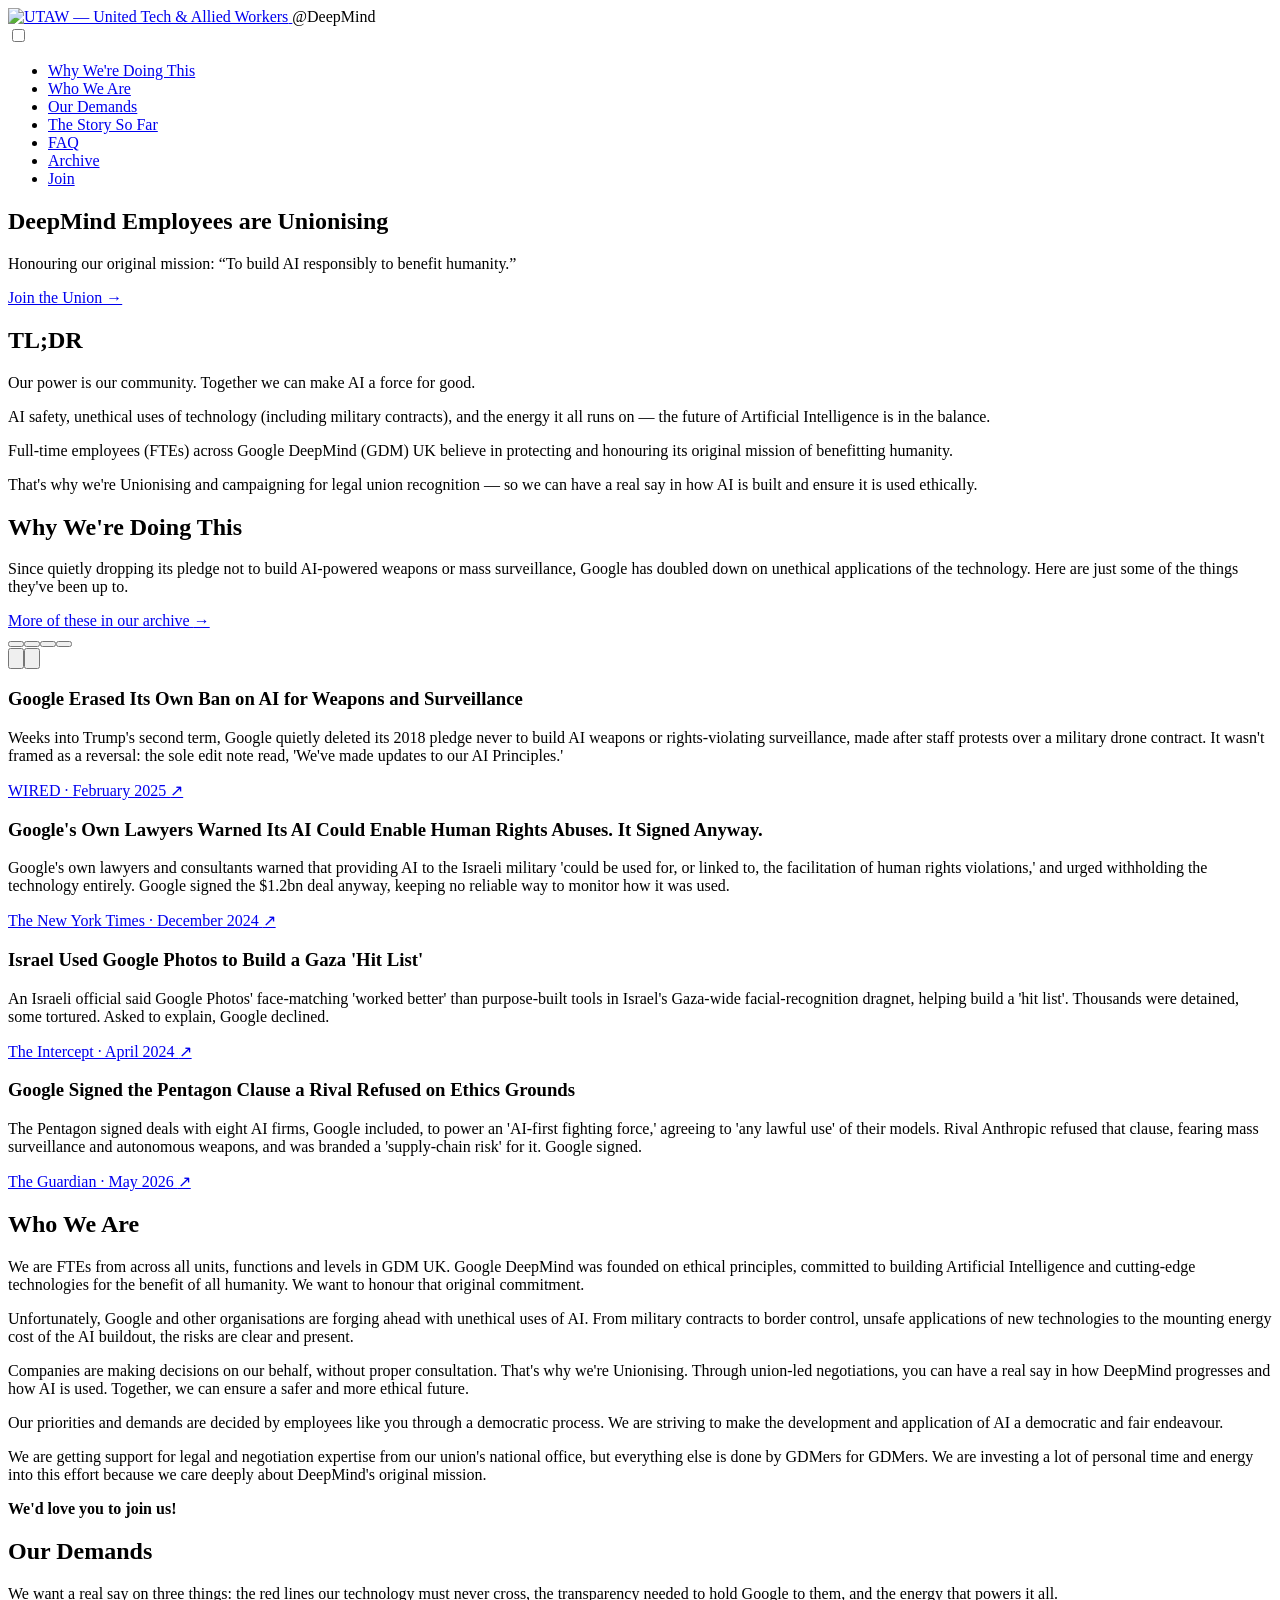
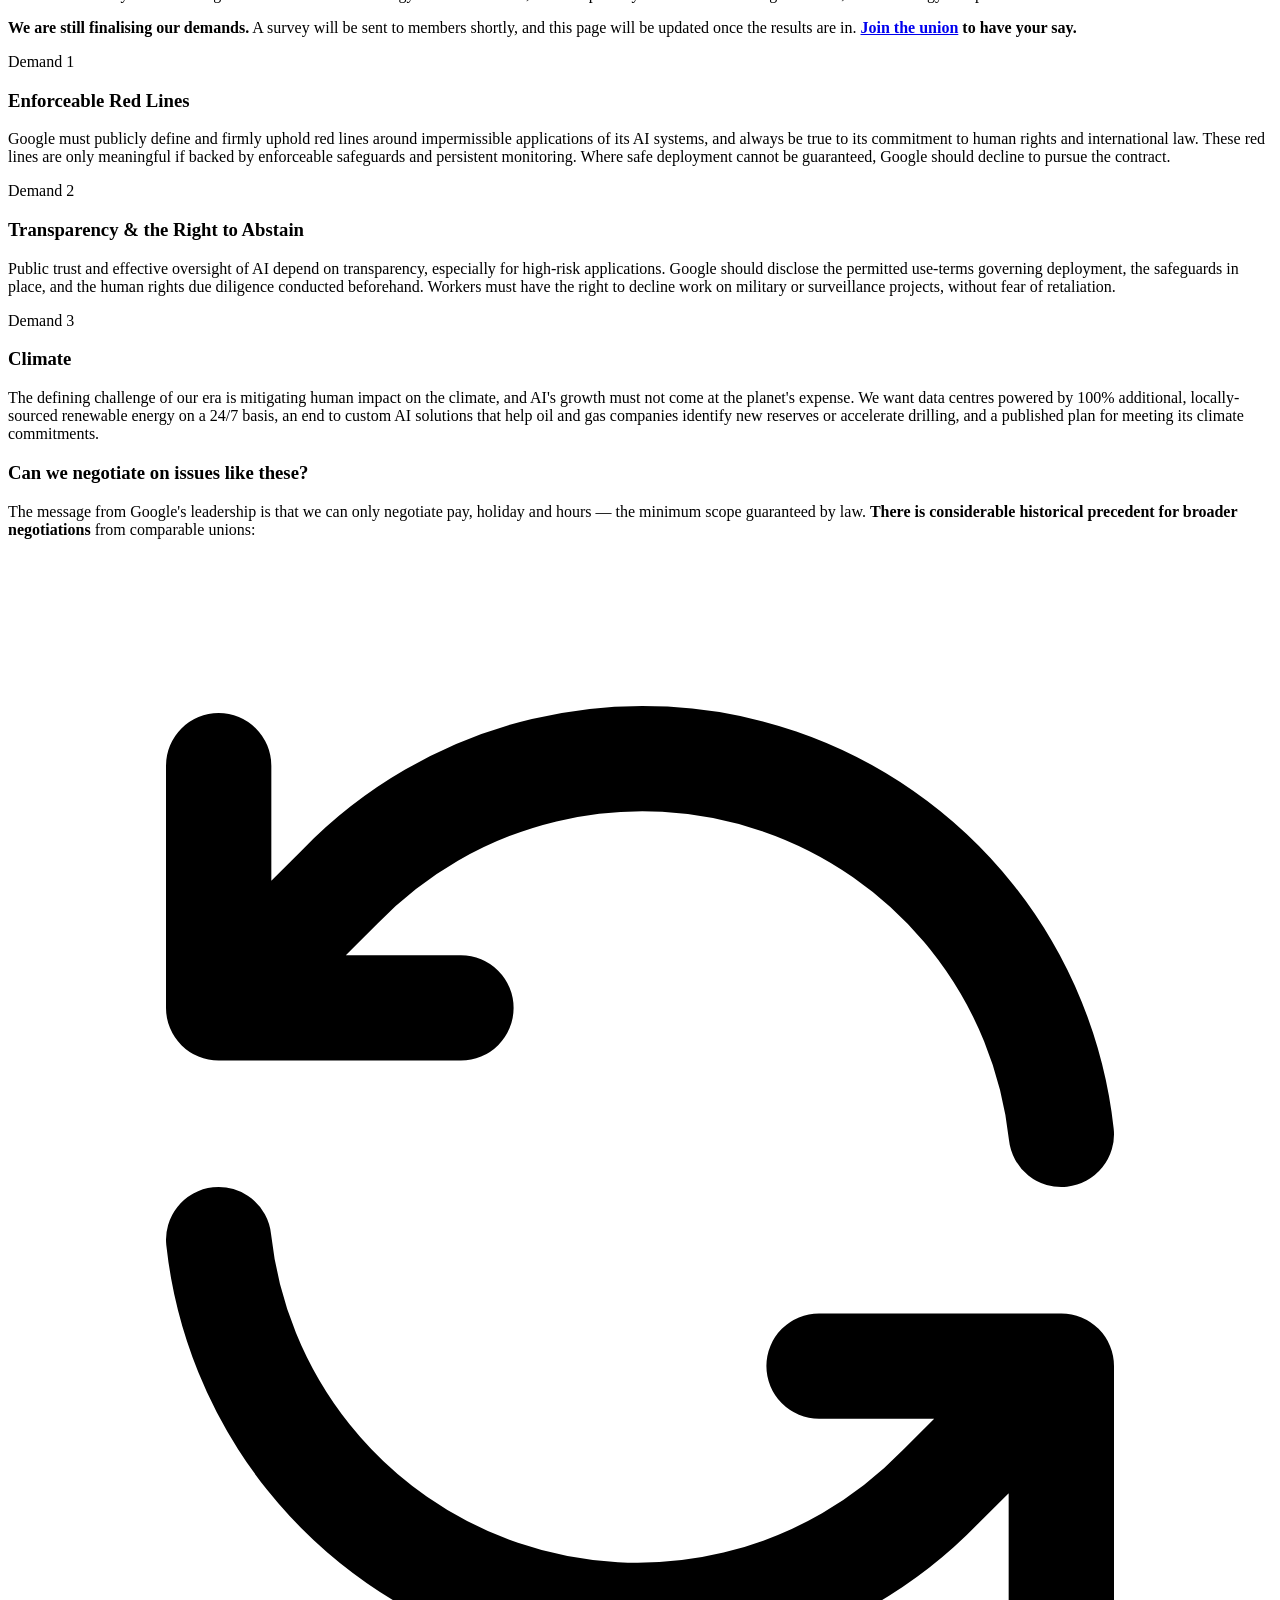
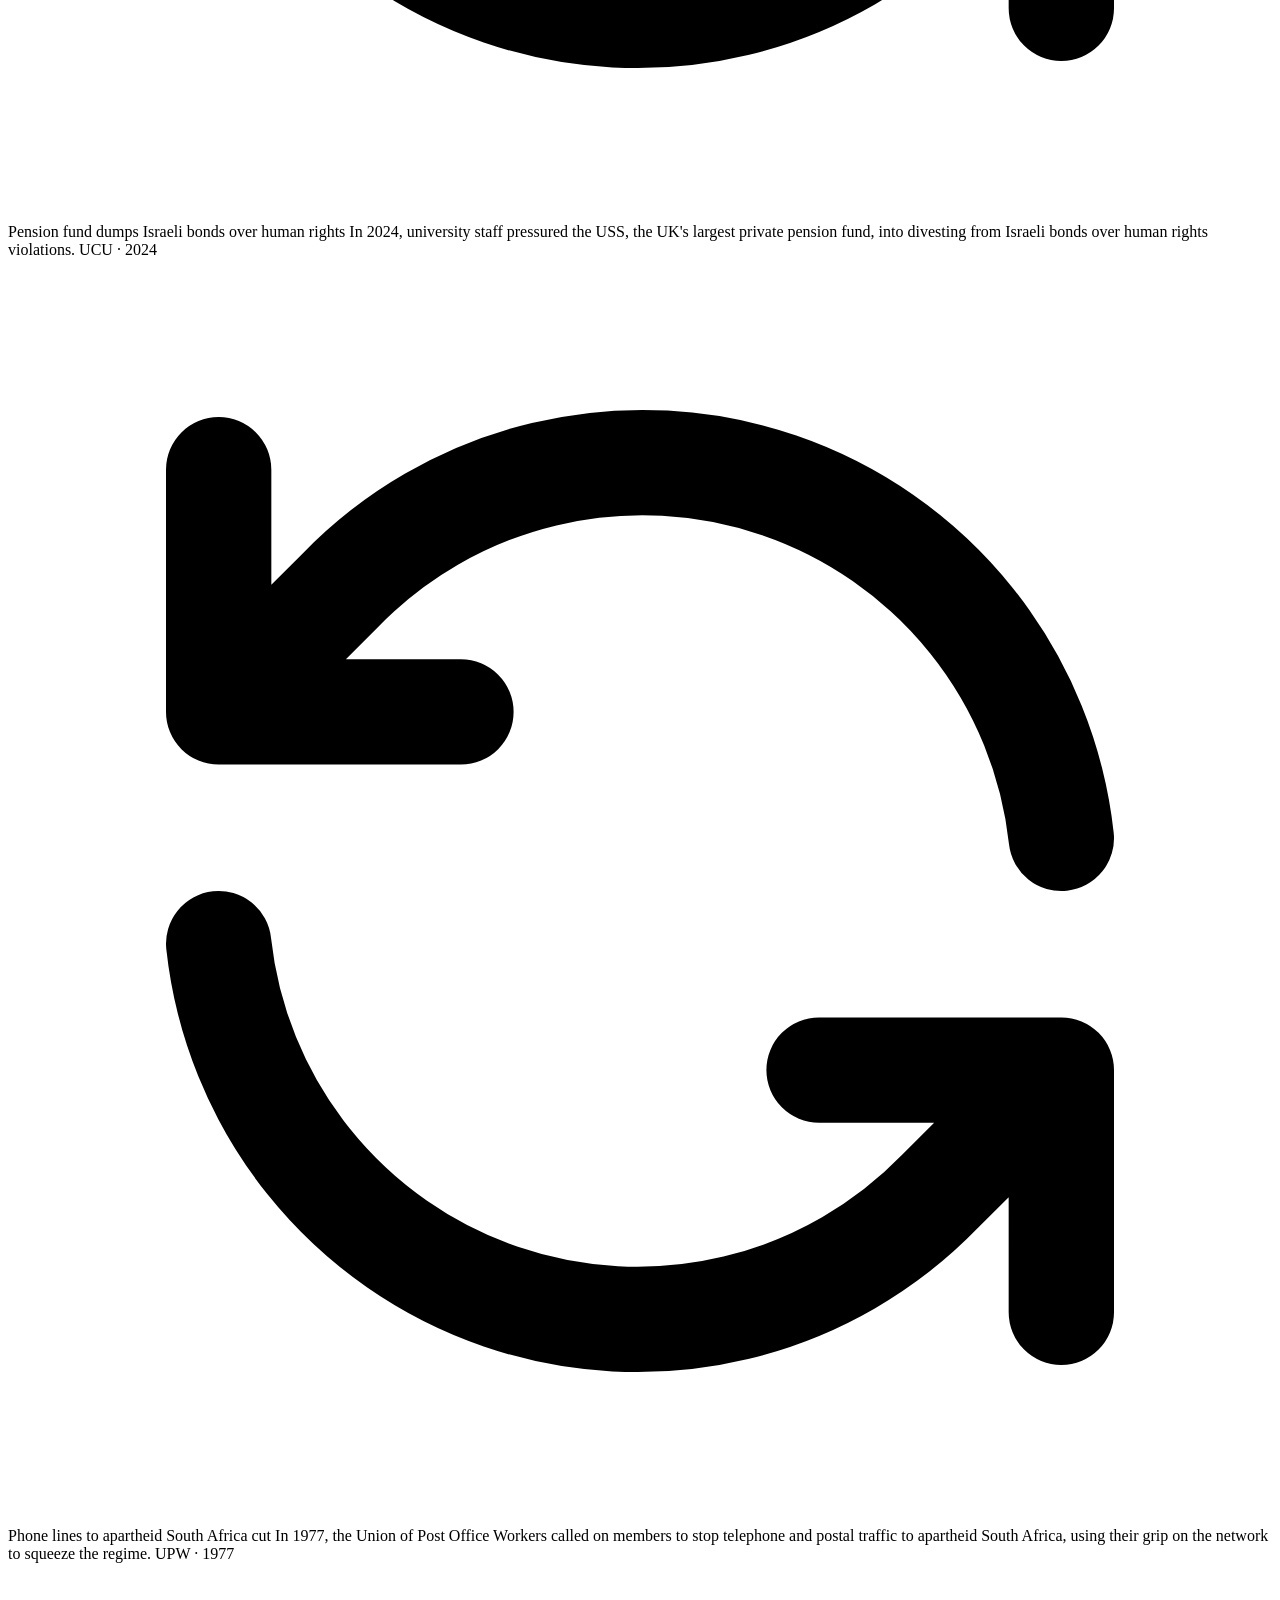
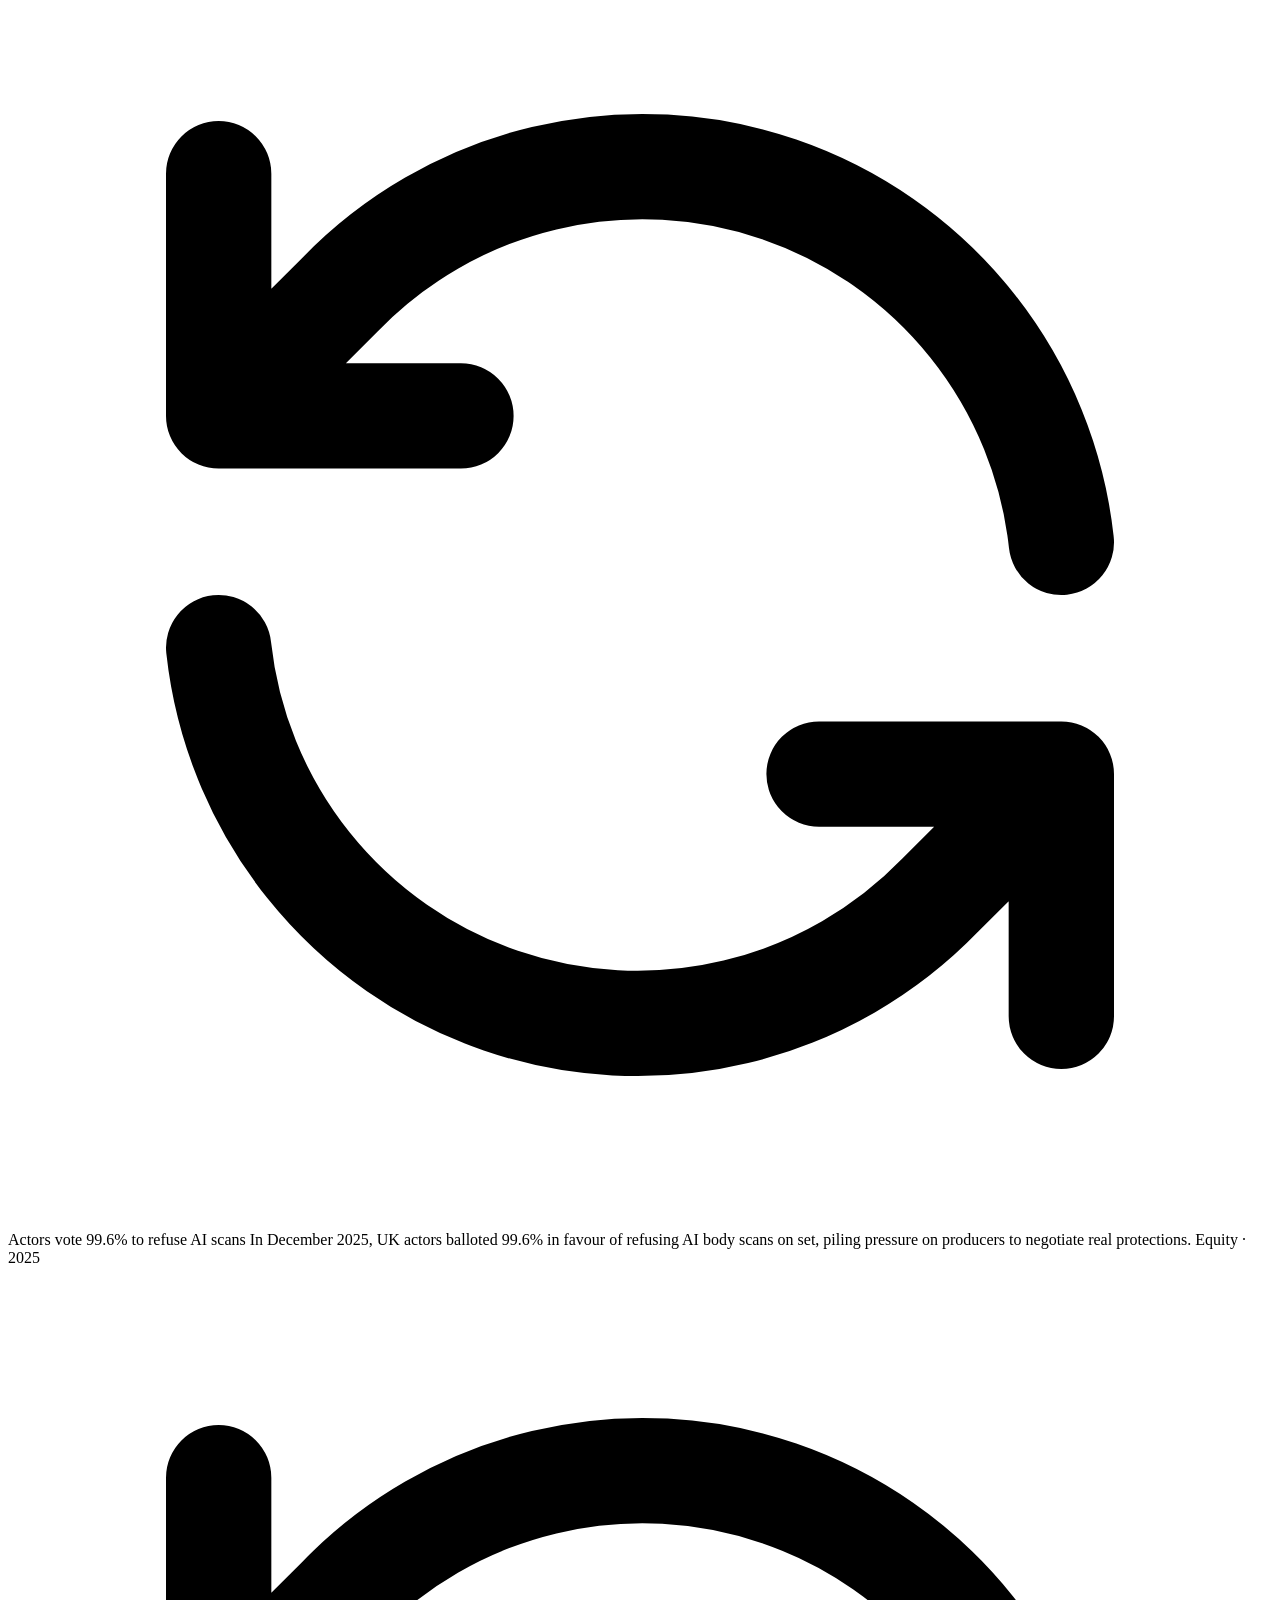
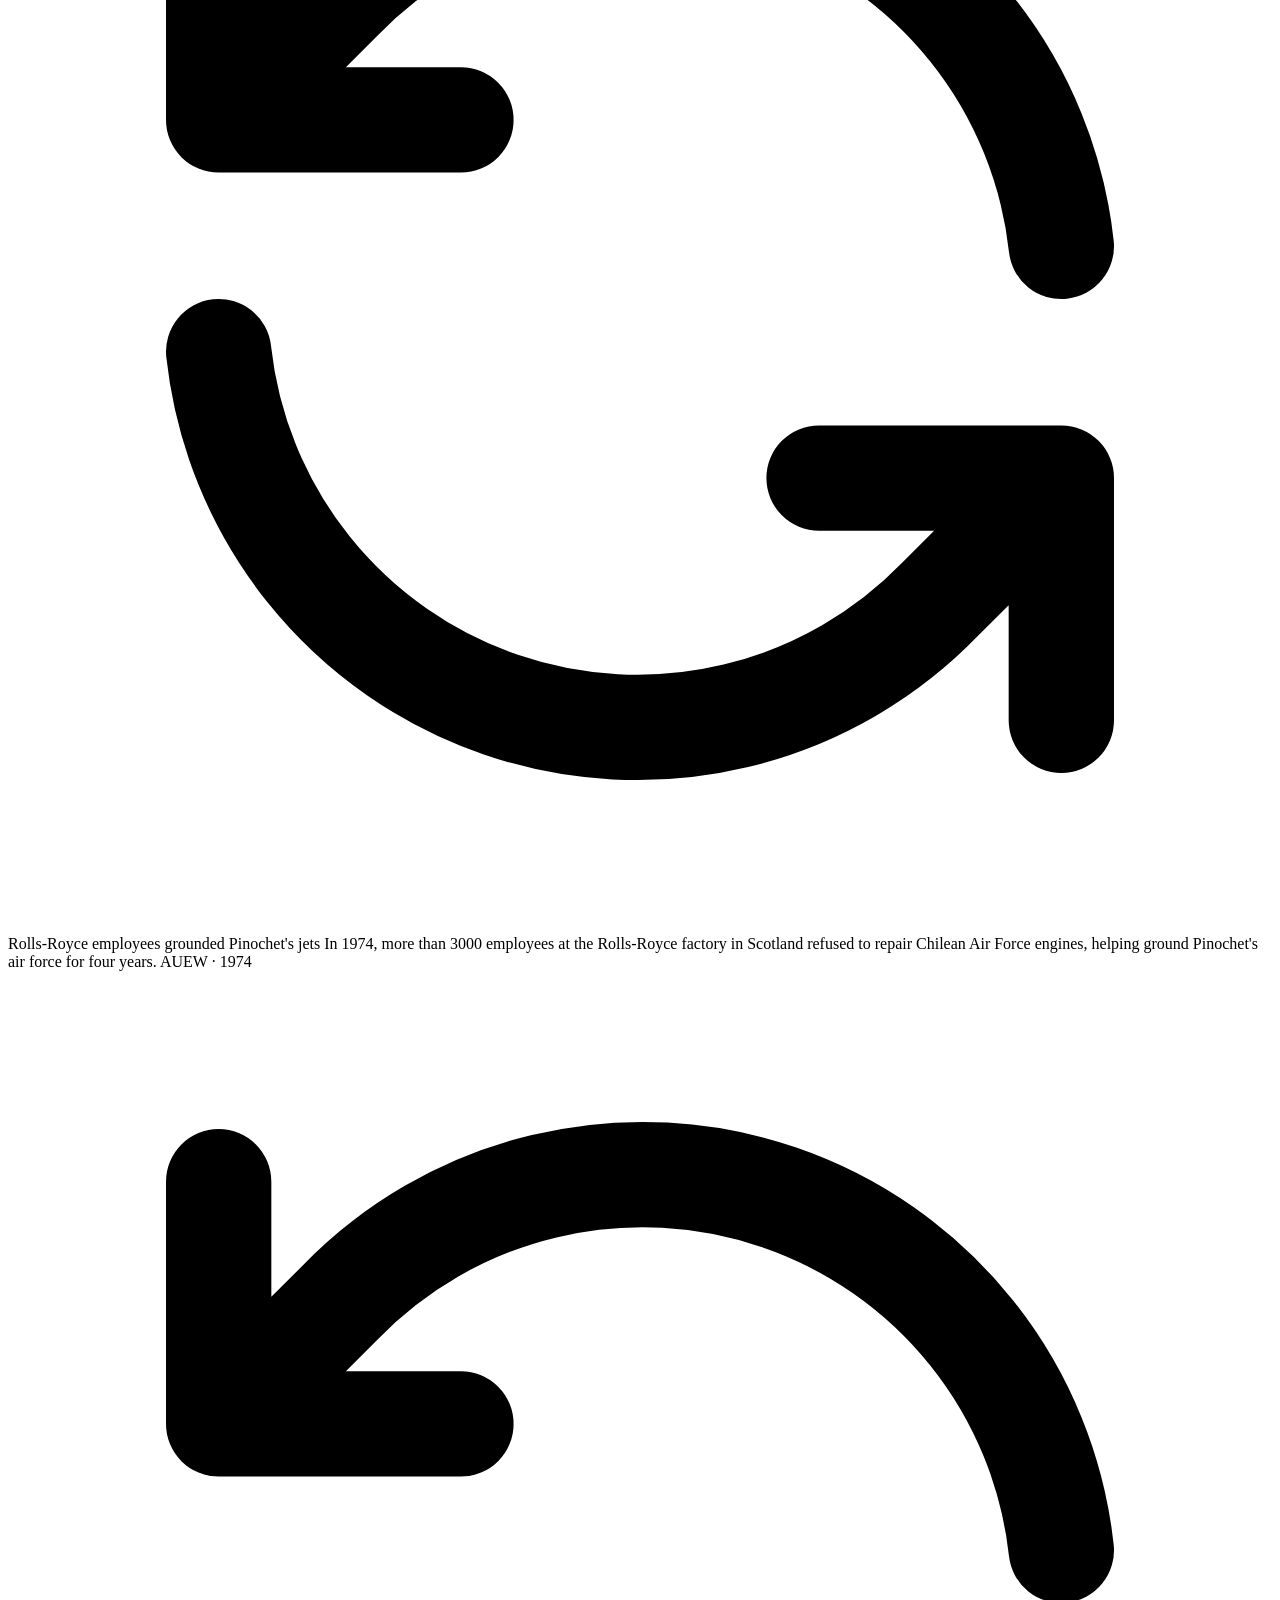
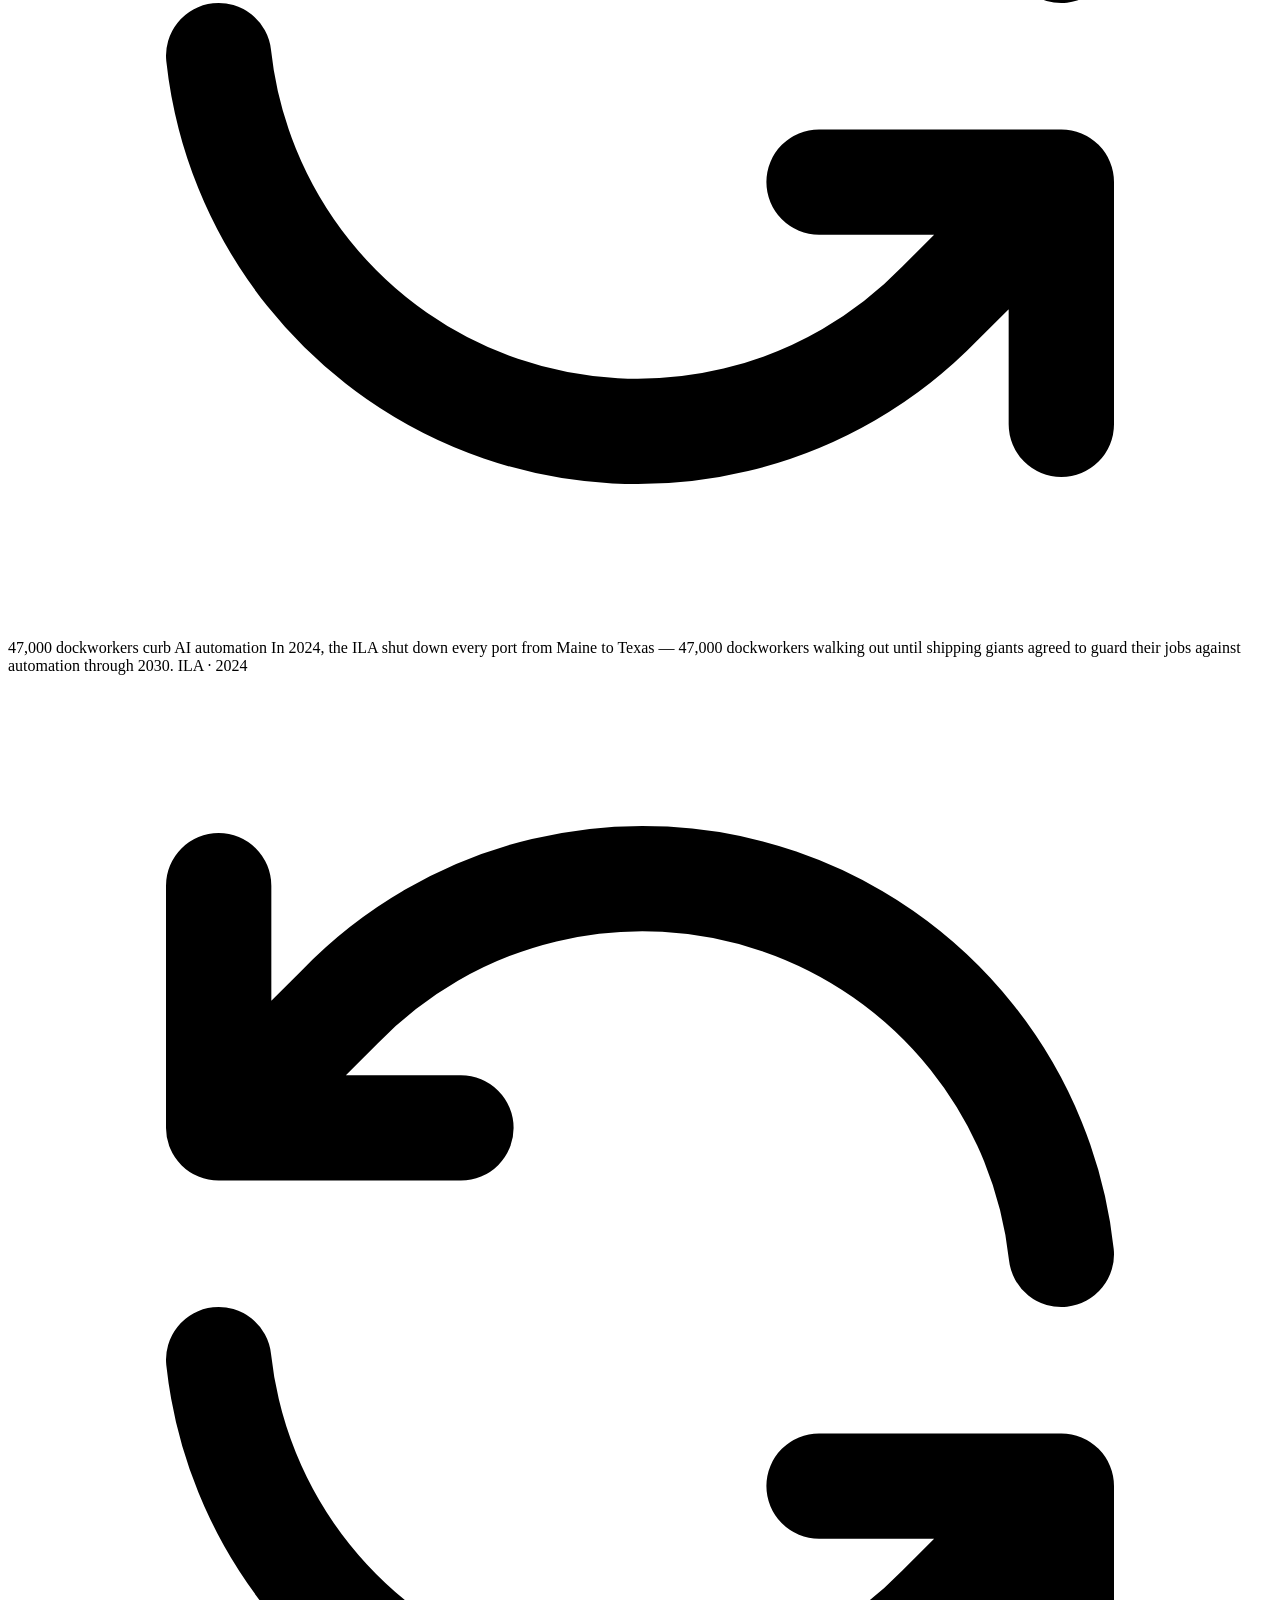
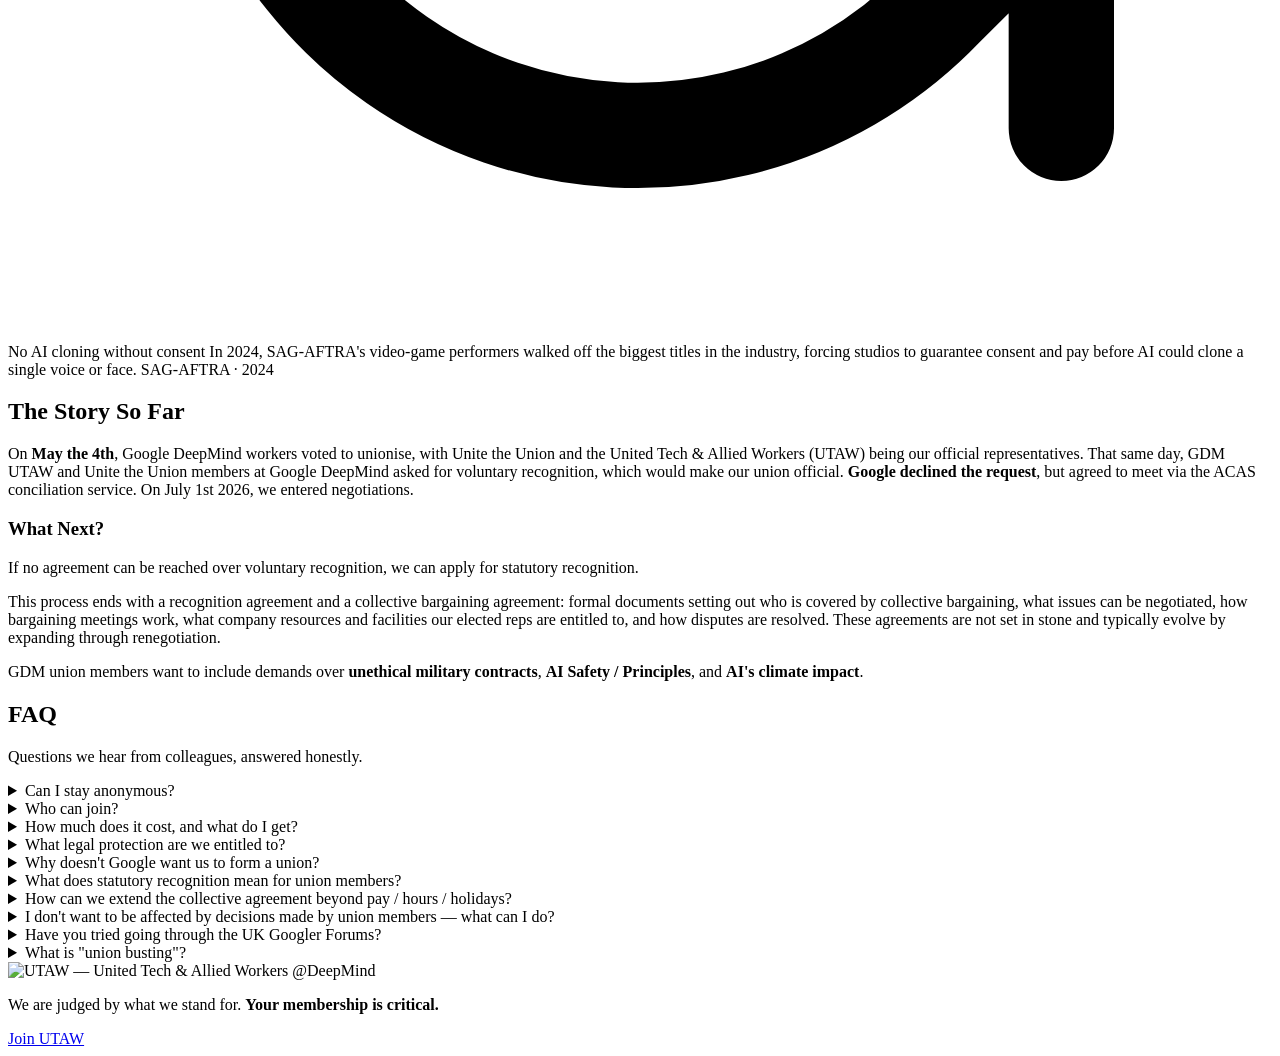
==== index.html @ 2cf77a86 "Deploy failwhales/pages-build to failwhales/pages-build:gh-pages" ====
<!doctype html><html lang=en><head><meta charset=UTF-8><meta content="width=device-width,initial-scale=1.0" name=viewport><title>UTAW at DeepMind — DeepMind Employees are Unionising</title><meta content="FTEs across Google DeepMind UK are unionising for a real say over AI safety, unethical military contracts, and AI's climate impact. Join us." name=description><meta content="noindex, nofollow" name=robots><meta content="noai, noimageai" name=robots><meta content="UTAW at DeepMind" property=og:site_name><meta content=website property=og:type><meta content=https://www.gdmunion.co.uk property=og:url><meta content=en_GB property=og:locale><meta content="UTAW at DeepMind — DeepMind Employees are Unionising" property=og:title><meta content="FTEs across Google DeepMind UK are unionising for a real say over AI safety, unethical military contracts, and AI's climate impact. Join us." property=og:description><meta content=https://www.gdmunion.co.uk/og-image.png property=og:image><meta content=1200 property=og:image:width><meta content=630 property=og:image:height><meta content="UTAW at DeepMind — DeepMind Employees are Unionising to honour their original mission to build AI responsibly to benefit humanity" property=og:image:alt><meta content=summary_large_image name=twitter:card><meta content="UTAW at DeepMind — DeepMind Employees are Unionising" name=twitter:title><meta content="FTEs across Google DeepMind UK are unionising for a real say over AI safety, unethical military contracts, and AI's climate impact. Join us." name=twitter:description><meta content=https://www.gdmunion.co.uk/og-image.png name=twitter:image><link href=https://www.gdmunion.co.uk/favicon.ico rel=icon sizes=any><link href=https://www.gdmunion.co.uk/favicon-32.png rel=icon sizes=32x32 type=image/png><link href=https://fonts.googleapis.com rel=preconnect><link crossorigin href=https://fonts.gstatic.com rel=preconnect><link href="https://fonts.googleapis.com/css2?family=Barlow:wght@400;600;700;800&display=swap" rel=stylesheet><link href="https://www.gdmunion.co.uk/style.css?v=8PFvQAhyGCnu" rel=stylesheet><body><header class=site-header><nav aria-label="Main navigation" class=nav><div class=brand-lockup><a aria-label="UTAW at DeepMind — home" class=nav-logo-link href=https://www.gdmunion.co.uk/> <img alt="UTAW — United Tech & Allied Workers" class=nav-logo src=https://www.gdmunion.co.uk/utaw-logo-white.png> </a><span aria-label="at DeepMind" class=brand-affiliation> <span aria-hidden=true class=at>@</span><span class=name>DeepMind</span> </span></div><input aria-hidden=true class=nav-toggle-check id=nav-toggle type=checkbox><label aria-label="Toggle navigation" class=nav-toggle-label for=nav-toggle><span></span> <span></span> <span></span></label><ul class=nav-links role=list><li><a href=https://www.gdmunion.co.uk/#why>Why We're Doing This</a><li><a href=https://www.gdmunion.co.uk/#who-we-are>Who We Are</a><li><a href=https://www.gdmunion.co.uk/#demands>Our Demands</a><li><a href=https://www.gdmunion.co.uk/#story-so-far>The Story So Far</a><li><a href=https://www.gdmunion.co.uk/#faq>FAQ</a><li><a href=https://www.gdmunion.co.uk/archive/>Archive</a><li><a rel="noopener noreferrer" class=btn-join href=https://utaw.tech/join>Join</a></ul></nav></header><section class=hero><div class=container><h1>DeepMind Employees are Unionising</h1><p class=tagline>Honouring our original mission: <span class=hero-quote>“To build AI responsibly to benefit humanity.”</span><div class=hero-actions><a rel="noopener noreferrer" class=btn-hero href=https://utaw.tech/join>Join the Union →</a></div></div></section><section class="section section--tldr"><div class=container><h2 class=section-title>TL;DR</h2><div class=section-content><p class=tldr-lead>Our power is our community. Together we can make AI a force for good.<p>AI safety, unethical uses of technology (including military contracts), and the energy it all runs on — the future of Artificial Intelligence is in the balance.<p>Full-time employees (FTEs) across Google DeepMind (GDM) UK believe in protecting and honouring its original mission of benefitting humanity.<p>That's why we're Unionising and campaigning for legal union recognition — so we can have a real say in how AI is built and ensure it is used ethically.</div></div></section><section class=why id=why><div aria-label="Recent news about Google and AI" aria-roledescription=carousel class=why-stage data-carousel role=region><div aria-hidden=true class=why-track data-track><div class="why-slide is-active" style="background-image:url(https://www.gdmunion.co.uk/articles/google-hq.webp);background-position:60% 35%" data-slide></div><div style="background-position:50% 30%" class=why-slide data-bg=https://www.gdmunion.co.uk/articles/israel-military.webp data-slide></div><div style="background-position:50% 55%" class=why-slide data-bg=https://www.gdmunion.co.uk/articles/gaza-displaced.webp data-slide></div><div style="background-position:50% 60%" class=why-slide data-bg=https://www.gdmunion.co.uk/articles/pentagon.webp data-slide></div></div><div aria-hidden=true class=why-scrim></div><div aria-hidden=true class=why-progress data-progress><span></span></div><div class=why-static><span aria-hidden=true class=why-bar></span><h2 class=why-heading>Why We're Doing This</h2><p class=why-lead>Since quietly dropping its pledge not to build AI-powered weapons or mass surveillance, Google has doubled down on unethical applications of the technology. Here are just some of the things they've been up to.</p><a class=why-archive href=https://www.gdmunion.co.uk/archive/> More of these in our archive <span aria-hidden=true class=why-archive-arrow>→</span> </a></div><div class=why-controls><div aria-label="Choose a slide" class=why-dots role=tablist><button aria-label="Show slide 1 of 4" class="why-dot is-active" aria-selected=true data-dot data-index=0 role=tab type=button></button><button aria-label="Show slide 2 of 4" aria-selected=false class=why-dot data-dot data-index=1 role=tab type=button></button><button aria-label="Show slide 3 of 4" aria-selected=false class=why-dot data-dot data-index=2 role=tab type=button></button><button aria-label="Show slide 4 of 4" aria-selected=false class=why-dot data-dot data-index=3 role=tab type=button></button></div><div class=why-arrows><button aria-label="Previous slide" class=why-arrow data-prev type=button><svg viewbox="0 0 24 24" aria-hidden=true focusable=false><path d="M15 5l-7 7 7 7" fill=none stroke=currentColor stroke-linecap=round stroke-linejoin=round stroke-width=2.2 /></svg></button><button aria-label="Next slide" class=why-arrow data-next type=button><svg viewbox="0 0 24 24" aria-hidden=true focusable=false><path d="M9 5l7 7-7 7" fill=none stroke=currentColor stroke-linecap=round stroke-linejoin=round stroke-width=2.2 /></svg></button></div></div><div aria-hidden=true class=why-sep></div><div class=why-captions><article aria-label="1 of 4" class="why-caption is-active" aria-roledescription=slide data-caption role=group><h3 class=why-slide-title>Google Erased Its Own Ban on AI for Weapons and Surveillance</h3><p class=why-slide-text>Weeks into Trump's second term, Google quietly deleted its 2018 pledge never to build AI weapons or rights-violating surveillance, made after staff protests over a military drone contract. It wasn't framed as a reversal: the sole edit note read, 'We've made updates to our AI Principles.'</p><a rel="noopener noreferrer" class=why-slide-meta href=https://web.archive.org/web/20250205002852/https://www.wired.com/story/google-responsible-ai-principles/ target=_blank> WIRED · February 2025 <span aria-hidden=true class=why-slide-meta-arrow>↗</span> </a></article><article aria-label="2 of 4" aria-hidden=true aria-roledescription=slide class=why-caption data-caption role=group><h3 class=why-slide-title>Google's Own Lawyers Warned Its AI Could Enable Human Rights Abuses. It Signed Anyway.</h3><p class=why-slide-text>Google's own lawyers and consultants warned that providing AI to the Israeli military 'could be used for, or linked to, the facilitation of human rights violations,' and urged withholding the technology entirely. Google signed the $1.2bn deal anyway, keeping no reliable way to monitor how it was used.</p><a rel="noopener noreferrer" class=why-slide-meta href=https://web.archive.org/web/20251225203735/https://www.nytimes.com/2024/12/03/technology/google-israel-contract-project-nimbus.html target=_blank> The New York Times · December 2024 <span aria-hidden=true class=why-slide-meta-arrow>↗</span> </a></article><article aria-label="3 of 4" aria-hidden=true aria-roledescription=slide class=why-caption data-caption role=group><h3 class=why-slide-title>Israel Used Google Photos to Build a Gaza 'Hit List'</h3><p class=why-slide-text>An Israeli official said Google Photos' face-matching 'worked better' than purpose-built tools in Israel's Gaza-wide facial-recognition dragnet, helping build a 'hit list'. Thousands were detained, some tortured. Asked to explain, Google declined.</p><a rel="noopener noreferrer" class=why-slide-meta href=https://web.archive.org/web/20240406013247/https://theintercept.com/2024/04/05/google-photos-israel-gaza-facial-recognition/ target=_blank> The Intercept · April 2024 <span aria-hidden=true class=why-slide-meta-arrow>↗</span> </a></article><article aria-label="4 of 4" aria-hidden=true aria-roledescription=slide class=why-caption data-caption role=group><h3 class=why-slide-title>Google Signed the Pentagon Clause a Rival Refused on Ethics Grounds</h3><p class=why-slide-text>The Pentagon signed deals with eight AI firms, Google included, to power an 'AI-first fighting force,' agreeing to 'any lawful use' of their models. Rival Anthropic refused that clause, fearing mass surveillance and autonomous weapons, and was branded a 'supply-chain risk' for it. Google signed.</p><a rel="noopener noreferrer" class=why-slide-meta href=https://www.theguardian.com/us-news/2026/may/01/pentagon-us-military-pairs-with-spacex-google-openai target=_blank> The Guardian · May 2026 <span aria-hidden=true class=why-slide-meta-arrow>↗</span> </a></article></div></div></section><section class="section section--dark" id=who-we-are><div class=container><h2 class=section-title>Who We Are</h2><div class=section-content><p>We are FTEs from across all units, functions and levels in GDM UK. Google DeepMind was founded on ethical principles, committed to building Artificial Intelligence and cutting-edge technologies for the benefit of all humanity. We want to honour that original commitment.<p>Unfortunately, Google and other organisations are forging ahead with unethical uses of AI. From military contracts to border control, unsafe applications of new technologies to the mounting energy cost of the AI buildout, the risks are clear and present.<p>Companies are making decisions on our behalf, without proper consultation. That's why we're Unionising. Through union-led negotiations, you can have a real say in how DeepMind progresses and how AI is used. Together, we can ensure a safer and more ethical future.<p>Our priorities and demands are decided by employees like you through a democratic process. We are striving to make the development and application of AI a democratic and fair endeavour.<p>We are getting support for legal and negotiation expertise from our union's national office, but everything else is done by GDMers for GDMers. We are investing a lot of personal time and energy into this effort because we care deeply about DeepMind's original mission.<p><strong>We'd love you to join us!</strong></div></div></section><section class=section id=demands><div class=container><h2 class=section-title>Our Demands</h2><p class="section-intro section-intro--left">We want a real say on three things: the red lines our technology must never cross, the transparency needed to hold Google to them, and the energy that powers it all.<div class=demands-note><p><strong>We are still finalising our demands.</strong> A survey will be sent to members shortly, and this page will be updated once the results are in. <strong><a href=https://utaw.tech/join>Join the union</a> to have your say.</strong></div></div><div class=demands-grid><div class=demand-pillar><p class=demand-pillar-num>Demand 1<h3 class=demand-pillar-title>Enforceable Red Lines</h3><div class=demand-pillar-text><p>Google must publicly define and firmly uphold red lines around impermissible applications of its AI systems, and always be true to its commitment to human rights and international law. These red lines are only meaningful if backed by enforceable safeguards and persistent monitoring. Where safe deployment cannot be guaranteed, Google should decline to pursue the contract.</div></div><div class=demand-pillar><p class=demand-pillar-num>Demand 2<h3 class=demand-pillar-title>Transparency & the Right to Abstain</h3><div class=demand-pillar-text><p>Public trust and effective oversight of AI depend on transparency, especially for high-risk applications. Google should disclose the permitted use-terms governing deployment, the safeguards in place, and the human rights due diligence conducted beforehand. Workers must have the right to decline work on military or surveillance projects, without fear of retaliation.</div></div><div class=demand-pillar><p class=demand-pillar-num>Demand 3<h3 class=demand-pillar-title>Climate</h3><div class=demand-pillar-text><p>The defining challenge of our era is mitigating human impact on the climate, and AI's growth must not come at the planet's expense. We want data centres powered by 100% additional, locally-sourced renewable energy on a 24/7 basis, an end to custom AI solutions that help oil and gas companies identify new reserves or accelerate drilling, and a published plan for meeting its climate commitments.</div></div></div><div class=container><div class=section-content><h3 class=section-subtitle>Can we negotiate on issues like these?</h3><p>The message from Google's leadership is that we can only negotiate pay, holiday and hours — the minimum scope guaranteed by law. <strong>There is considerable historical precedent for broader negotiations</strong> from comparable unions:</div></div><div class=precedent-grid><div aria-label="Pension fund dumps Israeli bonds over human rights. In 2024, university staff pressured the USS, the UK's largest private pension fund, into divesting from Israeli bonds over human rights violations." class=precedent-card tabindex=0><span class=precedent-card-inner> <span class="precedent-card-face precedent-card-front" style="--card-img:url(https://www.gdmunion.co.uk/precedents/divestment.jpg);--card-pos:center 70%"> <span aria-hidden=true class=precedent-card-flip> <svg viewbox="0 0 24 24" fill=none xmlns=http://www.w3.org/2000/svg><path d="M20 11A8 8 0 0 0 6.3 6.3L4 8.6M4 8.6V4M4 8.6H8.6" stroke=currentColor stroke-linecap=round stroke-linejoin=round stroke-width=2 /><path d="M4 13a8 8 0 0 0 13.7 4.7l2.3-2.3M20 15.4V20M20 15.4h-4.6" stroke=currentColor stroke-linecap=round stroke-linejoin=round stroke-width=2 /></svg> </span> <span class=precedent-card-body> <span class=precedent-card-bar></span> <span class=precedent-card-win>Pension fund dumps Israeli bonds over human rights</span> </span> </span> <span class="precedent-card-face precedent-card-back"> <span class=precedent-card-body> <span class=precedent-card-bar></span> <span class=precedent-card-text>In 2024, university staff pressured the USS, the UK's largest private pension fund, into divesting from Israeli bonds over human rights violations.</span> <span class=precedent-card-meta>UCU · 2024</span> </span> </span> </span></div><div aria-label="Phone lines to apartheid South Africa cut. In 1977, the Union of Post Office Workers called on members to stop telephone and postal traffic to apartheid South Africa, using their grip on the network to squeeze the regime." class=precedent-card tabindex=0><span class=precedent-card-inner> <span class="precedent-card-face precedent-card-front" style="--card-img:url(https://www.gdmunion.co.uk/precedents/apartheid.jpg);--card-pos:center 60%"> <span aria-hidden=true class=precedent-card-flip> <svg viewbox="0 0 24 24" fill=none xmlns=http://www.w3.org/2000/svg><path d="M20 11A8 8 0 0 0 6.3 6.3L4 8.6M4 8.6V4M4 8.6H8.6" stroke=currentColor stroke-linecap=round stroke-linejoin=round stroke-width=2 /><path d="M4 13a8 8 0 0 0 13.7 4.7l2.3-2.3M20 15.4V20M20 15.4h-4.6" stroke=currentColor stroke-linecap=round stroke-linejoin=round stroke-width=2 /></svg> </span> <span class=precedent-card-body> <span class=precedent-card-bar></span> <span class=precedent-card-win>Phone lines to apartheid South Africa cut</span> </span> </span> <span class="precedent-card-face precedent-card-back"> <span class=precedent-card-body> <span class=precedent-card-bar></span> <span class=precedent-card-text>In 1977, the Union of Post Office Workers called on members to stop telephone and postal traffic to apartheid South Africa, using their grip on the network to squeeze the regime.</span> <span class=precedent-card-meta>UPW · 1977</span> </span> </span> </span></div><div aria-label="Actors vote 99.6% to refuse AI scans. In December 2025, UK actors balloted 99.6% in favour of refusing AI body scans on set, piling pressure on producers to negotiate real protections." class=precedent-card tabindex=0><span class=precedent-card-inner> <span class="precedent-card-face precedent-card-front" style="--card-img:url(https://www.gdmunion.co.uk/precedents/ai-performers.jpg);--card-pos:center 62%"> <span aria-hidden=true class=precedent-card-flip> <svg viewbox="0 0 24 24" fill=none xmlns=http://www.w3.org/2000/svg><path d="M20 11A8 8 0 0 0 6.3 6.3L4 8.6M4 8.6V4M4 8.6H8.6" stroke=currentColor stroke-linecap=round stroke-linejoin=round stroke-width=2 /><path d="M4 13a8 8 0 0 0 13.7 4.7l2.3-2.3M20 15.4V20M20 15.4h-4.6" stroke=currentColor stroke-linecap=round stroke-linejoin=round stroke-width=2 /></svg> </span> <span class=precedent-card-body> <span class=precedent-card-bar></span> <span class=precedent-card-win>Actors vote 99.6% to refuse AI scans</span> </span> </span> <span class="precedent-card-face precedent-card-back"> <span class=precedent-card-body> <span class=precedent-card-bar></span> <span class=precedent-card-text>In December 2025, UK actors balloted 99.6% in favour of refusing AI body scans on set, piling pressure on producers to negotiate real protections.</span> <span class=precedent-card-meta>Equity · 2025</span> </span> </span> </span></div><div aria-label="Rolls-Royce employees grounded Pinochet's jets. In 1974, more than 3000 employees at the Rolls-Royce factory in Scotland refused to repair Chilean Air Force engines, helping ground Pinochet's air force for four years." class=precedent-card tabindex=0><span class=precedent-card-inner> <span class="precedent-card-face precedent-card-front" style="--card-img:url(https://www.gdmunion.co.uk/precedents/arms.jpg);--card-pos:center 40%"> <span aria-hidden=true class=precedent-card-flip> <svg viewbox="0 0 24 24" fill=none xmlns=http://www.w3.org/2000/svg><path d="M20 11A8 8 0 0 0 6.3 6.3L4 8.6M4 8.6V4M4 8.6H8.6" stroke=currentColor stroke-linecap=round stroke-linejoin=round stroke-width=2 /><path d="M4 13a8 8 0 0 0 13.7 4.7l2.3-2.3M20 15.4V20M20 15.4h-4.6" stroke=currentColor stroke-linecap=round stroke-linejoin=round stroke-width=2 /></svg> </span> <span class=precedent-card-body> <span class=precedent-card-bar></span> <span class=precedent-card-win>Rolls-Royce employees grounded Pinochet's jets</span> </span> </span> <span class="precedent-card-face precedent-card-back"> <span class=precedent-card-body> <span class=precedent-card-bar></span> <span class=precedent-card-text>In 1974, more than 3000 employees at the Rolls-Royce factory in Scotland refused to repair Chilean Air Force engines, helping ground Pinochet's air force for four years.</span> <span class=precedent-card-meta>AUEW · 1974</span> </span> </span> </span></div><div aria-label="47,000 dockworkers curb AI automation. In 2024, the ILA shut down every port from Maine to Texas — 47,000 dockworkers walking out until shipping giants agreed to guard their jobs against automation through 2030." class=precedent-card tabindex=0><span class=precedent-card-inner> <span class="precedent-card-face precedent-card-front" style="--card-img:url(https://www.gdmunion.co.uk/precedents/ports.jpg);--card-pos:center 78%"> <span aria-hidden=true class=precedent-card-flip> <svg viewbox="0 0 24 24" fill=none xmlns=http://www.w3.org/2000/svg><path d="M20 11A8 8 0 0 0 6.3 6.3L4 8.6M4 8.6V4M4 8.6H8.6" stroke=currentColor stroke-linecap=round stroke-linejoin=round stroke-width=2 /><path d="M4 13a8 8 0 0 0 13.7 4.7l2.3-2.3M20 15.4V20M20 15.4h-4.6" stroke=currentColor stroke-linecap=round stroke-linejoin=round stroke-width=2 /></svg> </span> <span class=precedent-card-body> <span class=precedent-card-bar></span> <span class=precedent-card-win>47,000 dockworkers curb AI automation</span> </span> </span> <span class="precedent-card-face precedent-card-back"> <span class=precedent-card-body> <span class=precedent-card-bar></span> <span class=precedent-card-text>In 2024, the ILA shut down every port from Maine to Texas — 47,000 dockworkers walking out until shipping giants agreed to guard their jobs against automation through 2030.</span> <span class=precedent-card-meta>ILA · 2024</span> </span> </span> </span></div><div aria-label="No AI cloning without consent. In 2024, SAG-AFTRA's video-game performers walked off the biggest titles in the industry, forcing studios to guarantee consent and pay before AI could clone a single voice or face." class=precedent-card tabindex=0><span class=precedent-card-inner> <span class="precedent-card-face precedent-card-front" style="--card-img:url(https://www.gdmunion.co.uk/precedents/games.jpg);--card-pos:center 68%"> <span aria-hidden=true class=precedent-card-flip> <svg viewbox="0 0 24 24" fill=none xmlns=http://www.w3.org/2000/svg><path d="M20 11A8 8 0 0 0 6.3 6.3L4 8.6M4 8.6V4M4 8.6H8.6" stroke=currentColor stroke-linecap=round stroke-linejoin=round stroke-width=2 /><path d="M4 13a8 8 0 0 0 13.7 4.7l2.3-2.3M20 15.4V20M20 15.4h-4.6" stroke=currentColor stroke-linecap=round stroke-linejoin=round stroke-width=2 /></svg> </span> <span class=precedent-card-body> <span class=precedent-card-bar></span> <span class=precedent-card-win>No AI cloning without consent</span> </span> </span> <span class="precedent-card-face precedent-card-back"> <span class=precedent-card-body> <span class=precedent-card-bar></span> <span class=precedent-card-text>In 2024, SAG-AFTRA's video-game performers walked off the biggest titles in the industry, forcing studios to guarantee consent and pay before AI could clone a single voice or face.</span> <span class=precedent-card-meta>SAG-AFTRA · 2024</span> </span> </span> </span></div></div></section><section class="section section--dark" id=story-so-far><div class=container><h2 class=section-title>The Story So Far</h2><div class=section-content><p>On <strong>May the 4th</strong>, Google DeepMind workers voted to unionise, with Unite the Union and the United Tech & Allied Workers (UTAW) being our official representatives. That same day, GDM UTAW and Unite the Union members at Google DeepMind asked for voluntary recognition, which would make our union official. <strong>Google declined the request</strong>, but agreed to meet via the ACAS conciliation service. On July 1st 2026, we entered negotiations.<h3 class=section-subtitle>What Next?</h3><p>If no agreement can be reached over voluntary recognition, we can apply for statutory recognition.<p>This process ends with a recognition agreement and a collective bargaining agreement: formal documents setting out who is covered by collective bargaining, what issues can be negotiated, how bargaining meetings work, what company resources and facilities our elected reps are entitled to, and how disputes are resolved. These agreements are not set in stone and typically evolve by expanding through renegotiation.<p>GDM union members want to include demands over <strong>unethical military contracts</strong>, <strong>AI Safety / Principles</strong>, and <strong>AI's climate impact</strong>.</div></div></section><section class=section id=faq><div class=container><h2 class=section-title>FAQ</h2><p class=section-intro>Questions we hear from colleagues, answered honestly.<div class=section-content><details class=faq-item><summary>Can I stay anonymous?</summary> <div class=faq-body><p>Yes.<p>Your employer does not have a legal right to know if you are a member of a trade union. Unions keep their membership lists strictly confidential. Under Data Protection (UK GDPR), trade union membership is classified as "special category data," meaning it requires the highest level of privacy protection.<p>If the union pursues statutory recognition through the UK Government's Central Arbitration Committee (CAC), the CAC will need to verify the union has sufficient membership within the bargaining unit — typically at least 10% of workers. To do this, membership data may need to be submitted to the CAC, which is an independent governmental body.<p>Critically, this data is not shared with Google. The CAC handles it confidentially, and the employer only sees the membership percentage.<p>The law forbids employers from compiling lists of union members — see Blacklisting Regulations 2010, Reg. 3.</div></details><details class=faq-item><summary>Who can join?</summary> <div class=faq-body><p>Membership is open to UK-based employees of Google DeepMind. Unfortunately contractors and colleagues based outside the UK (for example in the US) aren't eligible for this recognition campaign — but US colleagues can organise with our sister union, the <a href=https://www.alphabetworkersunion.org/>Alphabet Workers Union (AWU)</a>.</div></details><details class=faq-item><summary>How much does it cost, and what do I get?</summary> <div class=faq-body><p>Membership is <strong>£8.70 a month</strong>. This covers the cost of running the union — trained organisers, legal advice, and support when you need it.<p>In return you get:<ul><li>A <strong>vote</strong> in shaping the union's demands — the agenda is set democratically by members, not a handful of reps.<li>Access to our <strong>free legal helpline and advice from day one</strong>.<li><strong>Individual representation</strong> in disciplinary and grievance hearings (for issues arising after your first eight weeks of membership).<li>A range of everyday <strong>member discounts</strong> — shopping, travel, insurance, gym memberships and more.</ul><p>The strongest reason, though, is collective: every member makes our case for recognition stronger and the union harder to ignore.</div></details><details class=faq-item><summary>What legal protection are we entitled to?</summary> <div class=faq-body><ul><li><strong>Protection from dismissal for union activity</strong> — Section 152 TULRCA 1992<li><strong>Protection from detriment</strong> (demotion, pay cut, harassment) for union activity — Section 146 TULRCA 1992<li><strong>Protection from dismissal for taking part in lawful industrial action</strong> (now automatically unfair, no qualifying period) — Section 238A TULRCA, as amended by Employment Rights Act 2025<li><strong>Protection from detriment for industrial action</strong> (coming into force October 2026) — Employment Rights Act 2025, s.76 (which inserts s.236A into TULRCA 1992)<li><strong>Right to paid time off for union reps</strong> to carry out duties — Section 168 TULRCA 1992<li><strong>Right to unpaid time off for all members</strong> to take part in union activities — Section 170 TULRCA 1992<li><strong>Individual representation</strong> in disciplinary and grievance hearings — Employment Relations Act 1999, s.10<li><strong>Legal support through the union</strong> if things go wrong — Union rulebook / membership agreement<li><strong>Democratic voice</strong> in setting demands and balloting on action — Section 226 TULRCA 1992 (ballot provisions)<li><strong>Protection from blacklisting</strong> based on union activities — Blacklisting Regulations 2010</ul></div></details><details class=faq-item><summary>Why doesn't Google want us to form a union?</summary> <div class=faq-body><p>Together we can formally act as an employee-side counterweight to management's ability to exercise unchecked authority. Management's self-interest is to prevent us from having this kind of power.</div></details><details class=faq-item><summary>What does statutory recognition mean for union members?</summary> <div class=faq-body><p>Statutory recognition gives GDM employees a legal framework to force negotiations on topics we care about if Google refuses to recognise us voluntarily. By securing recognition, we gain formal rights to collective bargaining, disclosure of internal company information, and mandatory negotiation and consultation on major workplace changes.<p>For statutory recognition there is a minimum membership threshold (10% of the bargaining unit, which we have passed) and all employees in the unit are called to vote. Even if you are not a union member, you can still vote — your vote will be fully anonymous. A majority vote in favour is sufficient; there is no minimum turnout threshold.</div></details><details class=faq-item><summary>How can we extend the collective agreement beyond pay / hours / holidays?</summary> <div class=faq-body><p>There is no restriction on topics we can discuss in collective bargaining — including business practices, company priorities and governance. Pay, hours and holidays is the minimum legal scope, but this isn't the focus of our campaign.<p>To broaden the scope we need to pressure Google using our industrial leverage: unions can use actions short of a strike, campaigns, and ultimately strikes if the employer refuses. <strong>The stronger the union, the more effective the pressure.</strong> Most often, a credible threat is all it takes. Getting recognition is just the first step — then we work on extending the agreement.</div></details><details class=faq-item><summary>I don't want to be affected by decisions made by union members — what can I do?</summary> <div class=faq-body><p>Decisions that affect you are already made by a much smaller pool of management executives, with no visibility or meaningful input from you: you were not consulted on the removal of the autonomous weapons or mass surveillance pledges from the AI Principles, nor on safety risks from contracts with significant human rights implications.<p>Collective decision-making adds democracy, doesn't remove it. We will have a way to demand changes, and the company will have to consult us before making major decisions. Surveys can be run among all employees to better understand concerns. You will never be forced to engage or join a union.</div></details><details class=faq-item><summary>Have you tried going through the UK Googler Forums?</summary> <div class=faq-body><p>We have tried to open dialogue through the UK Googler Forums, but leadership declined to discuss ethical matters through this forum. Other routes — petitions with broad support, letters, questions at townhalls — have also been tried and ignored.</div></details><details class=faq-item><summary>What is "union busting"?</summary> <div class=faq-body><p>Let's ask Gemini!<p><img alt='Gemini&#39s response to "what is union busting?", listing common union-busting tactics' src=/gemini-unionbusting.png><p>The best way to counteract union busting:<ul><li><strong>Resist intimidation</strong> by knowing your rights and UK law. Union activity is well protected in the UK.<li><strong>Diversify your sources</strong> — listen to different narratives and build your own informed opinion. Assume leadership have a bias in their comms about unions.<li><strong>Talk with your colleagues</strong> — learn about their experience and motivations directly from them.</ul></div></details></div></div></section><footer class=footer><div class=footer-inner><div class="brand-lockup brand-lockup--footer"><img alt="UTAW — United Tech & Allied Workers" class=footer-logo src=https://www.gdmunion.co.uk/utaw-logo-white.png><span aria-label="at DeepMind" class=brand-affiliation> <span aria-hidden=true class=at>@</span><span class=name>DeepMind</span> </span></div><p class=footer-tagline>We are judged by what we stand for. <strong>Your membership is critical.</strong></p><a rel="noopener noreferrer" class=btn-cta href=https://utaw.tech/join>Join UTAW</a></div></footer><script defer src=https://www.gdmunion.co.uk/carousel.js></script>
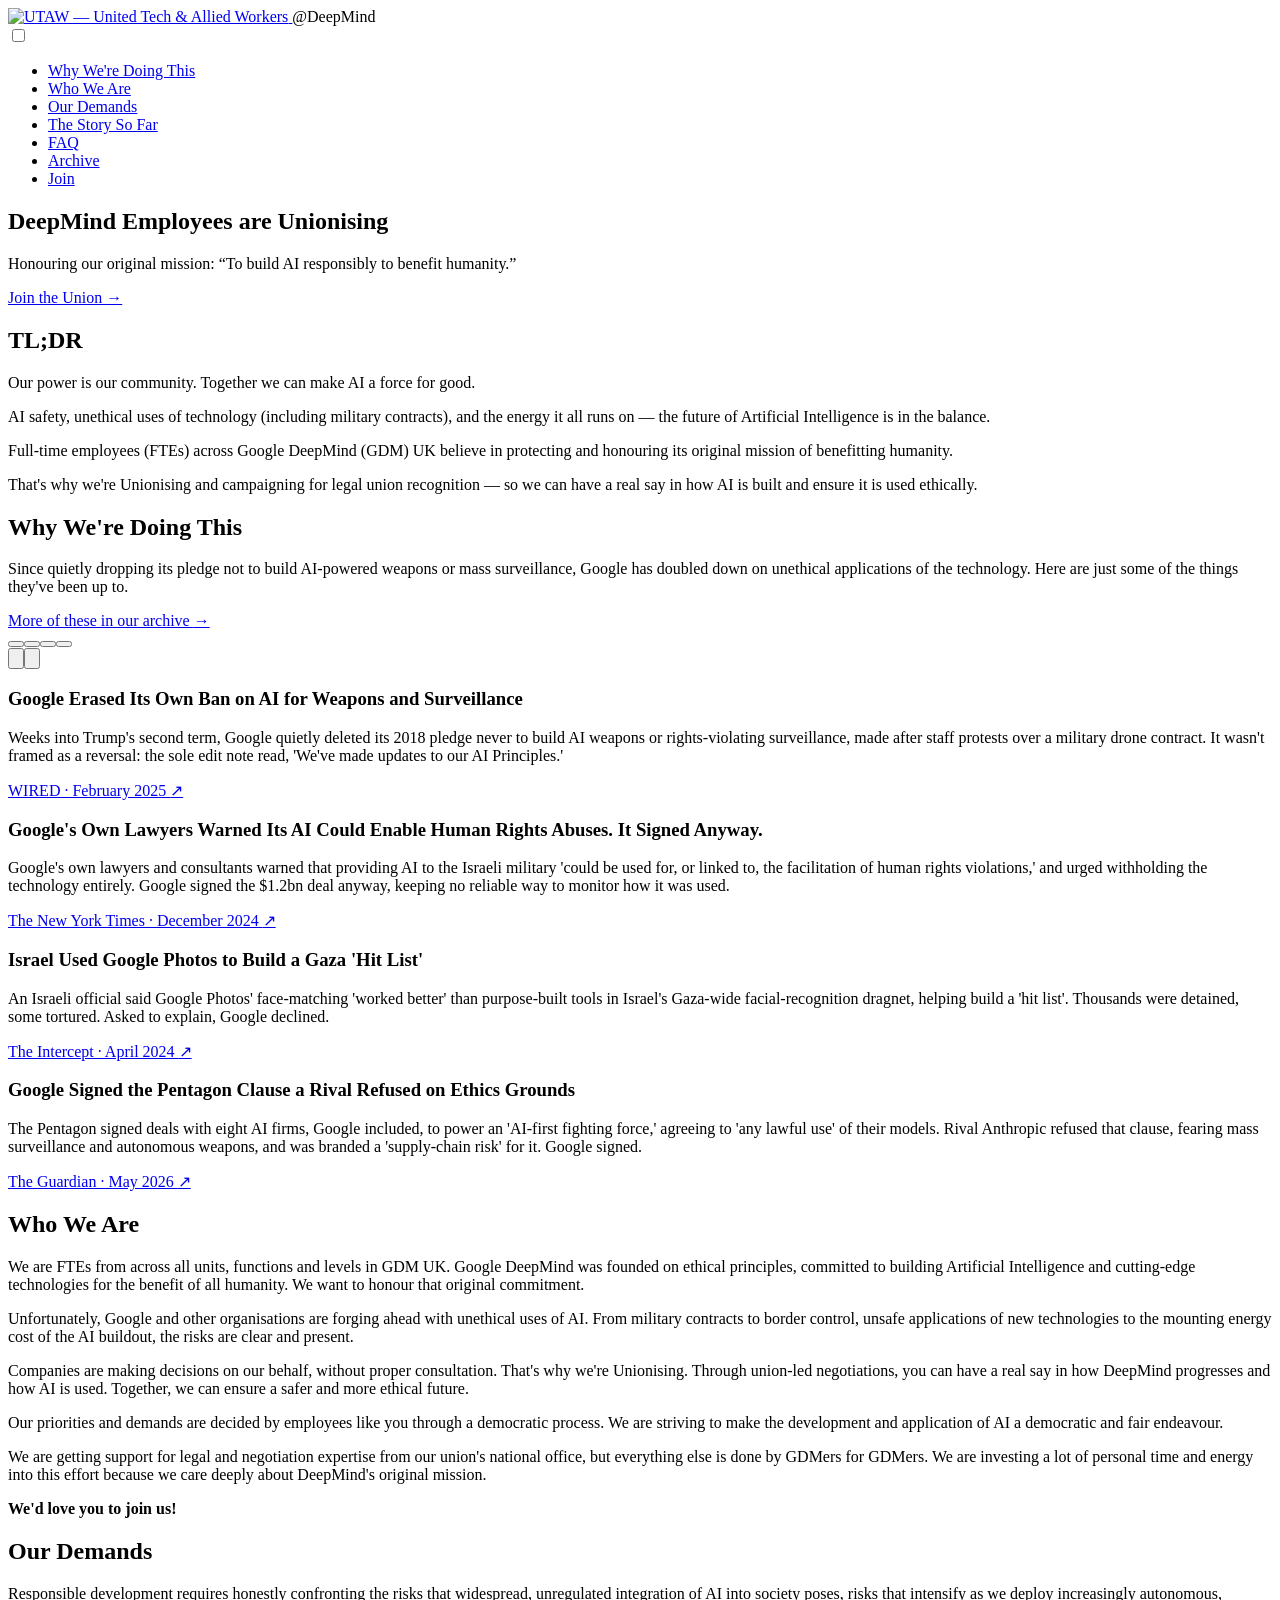
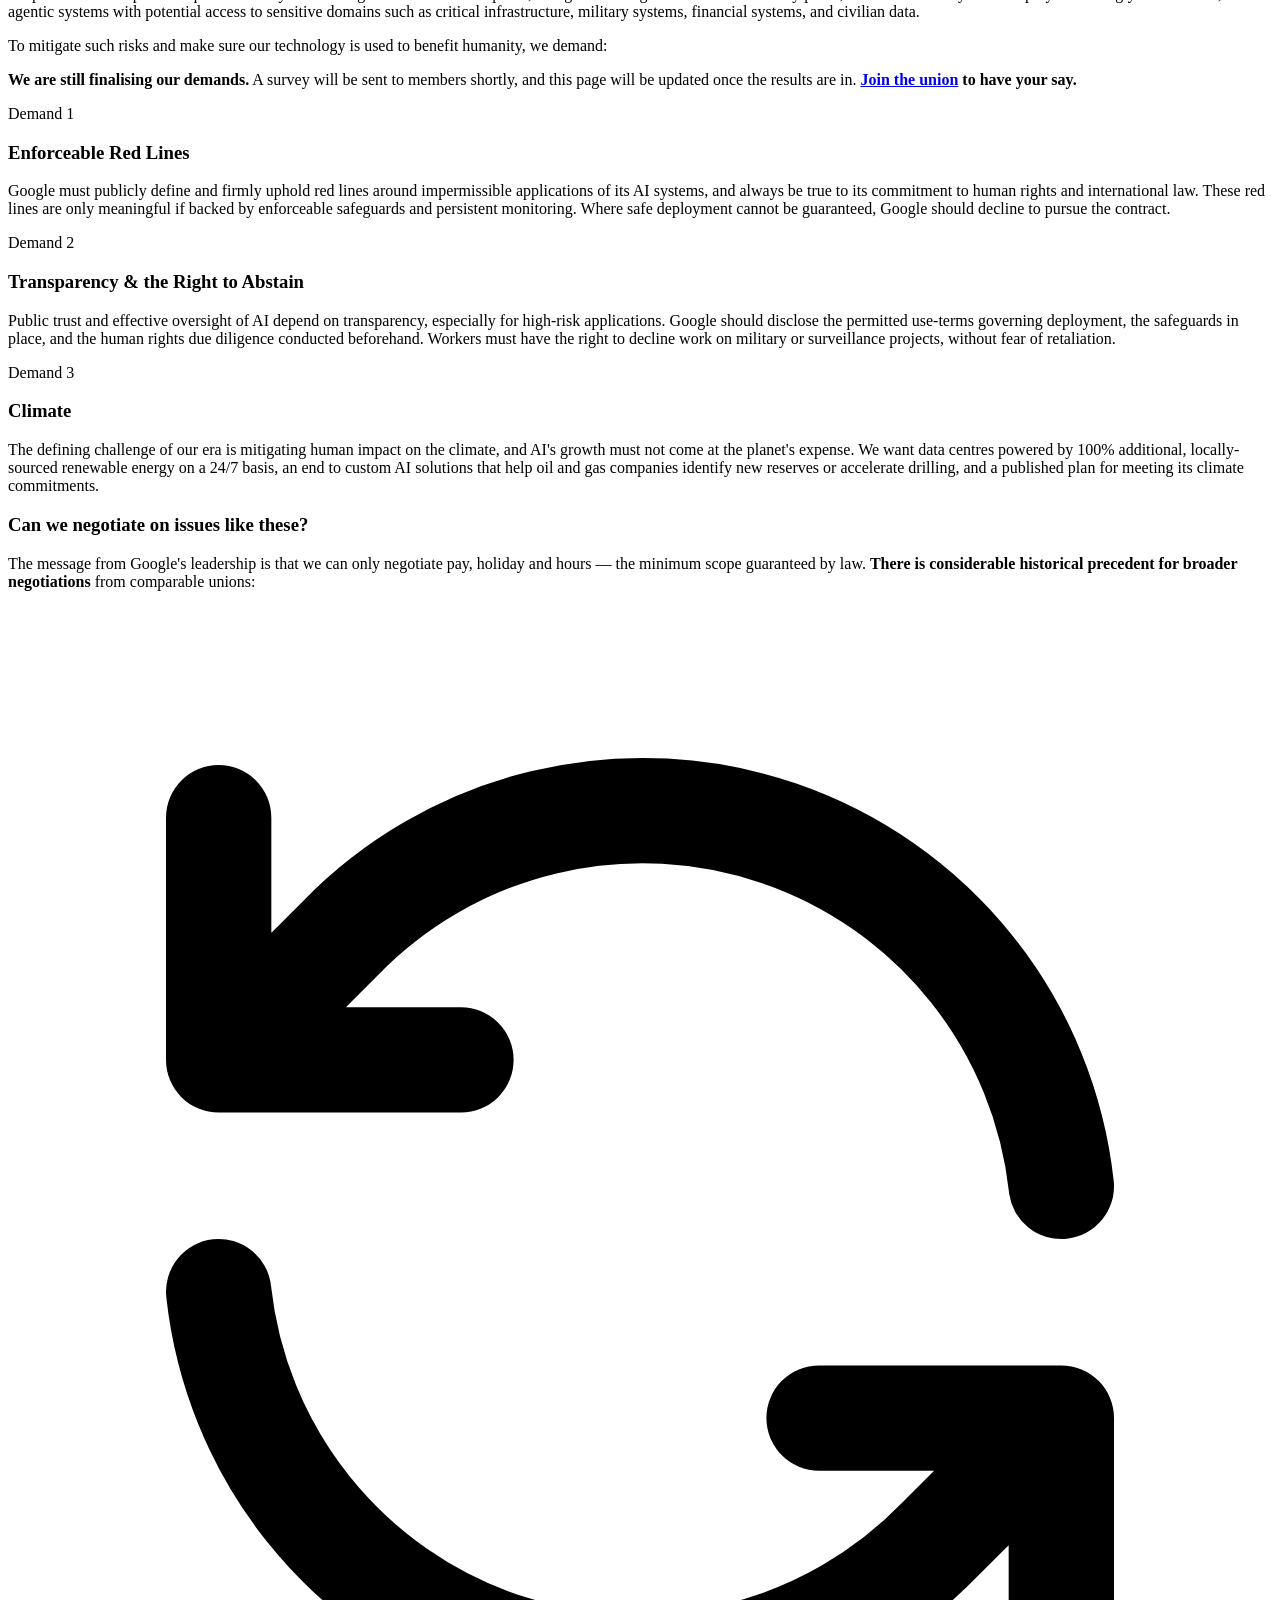
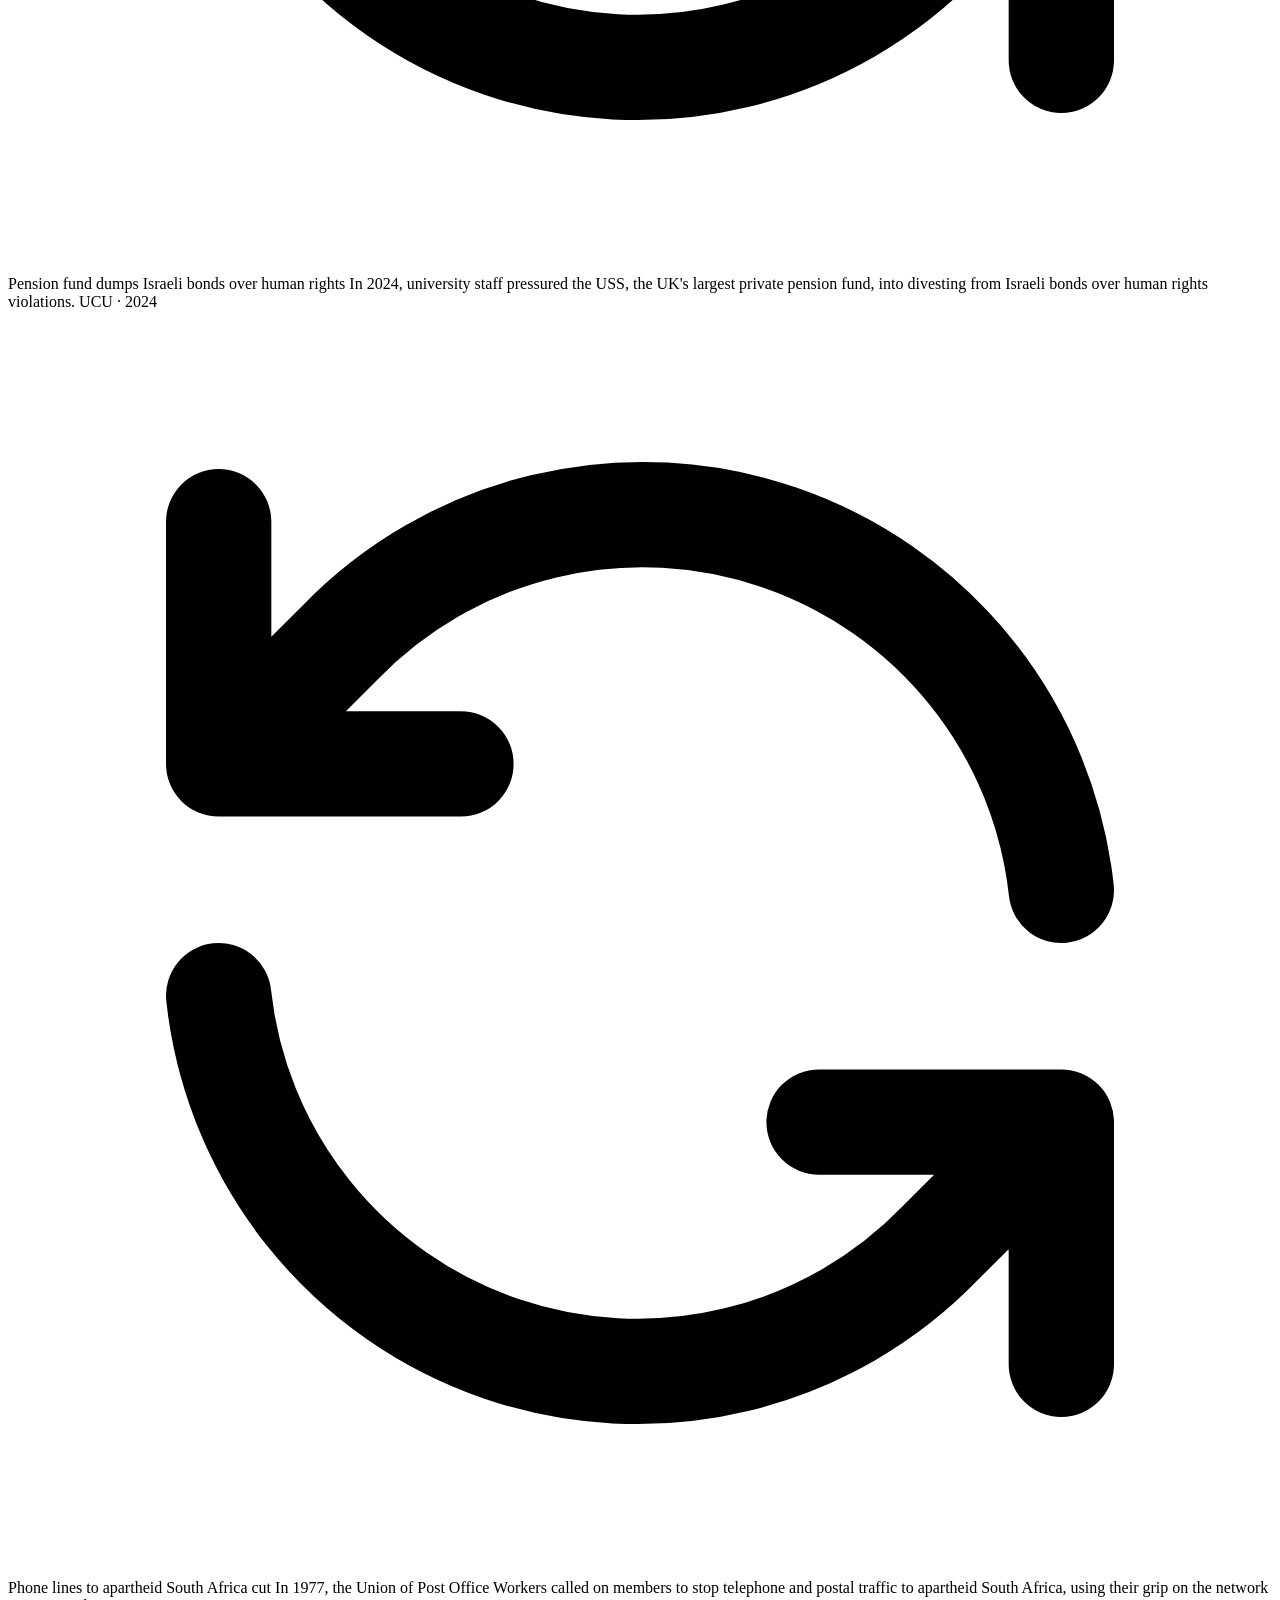
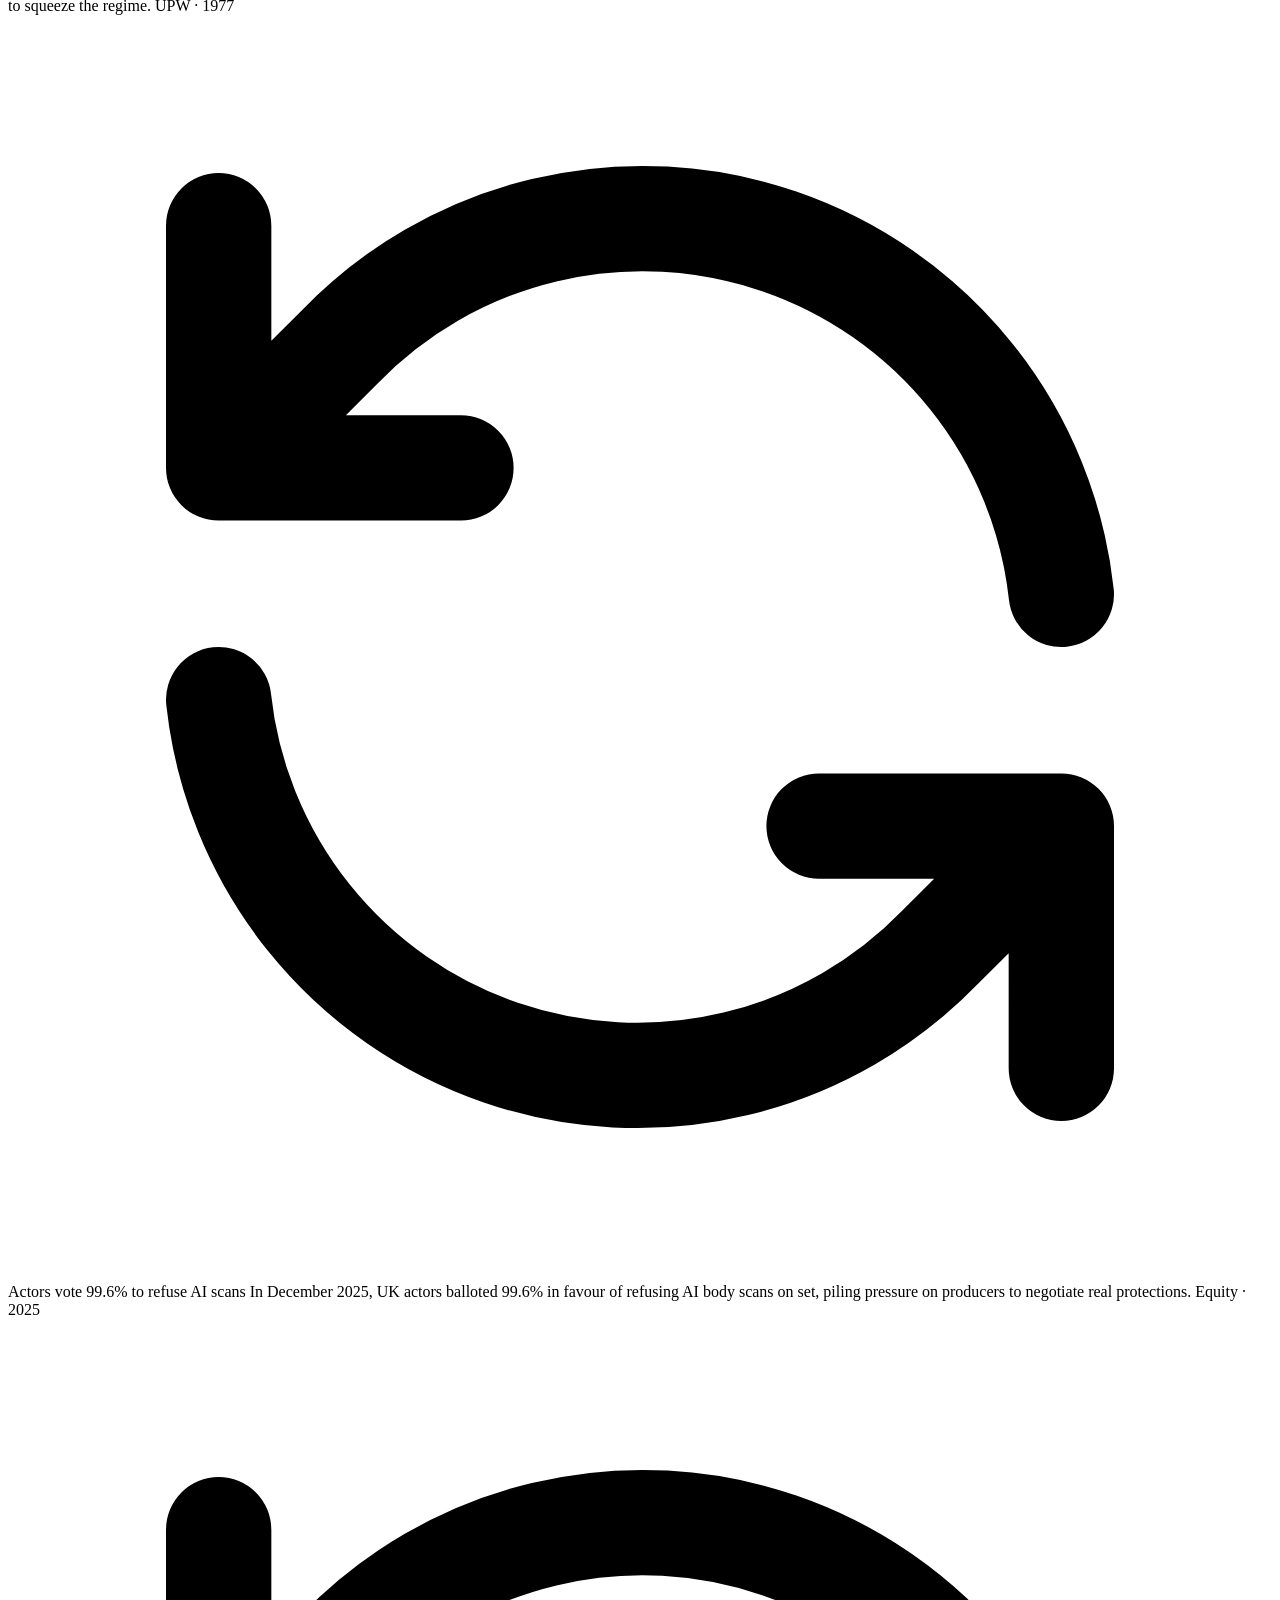
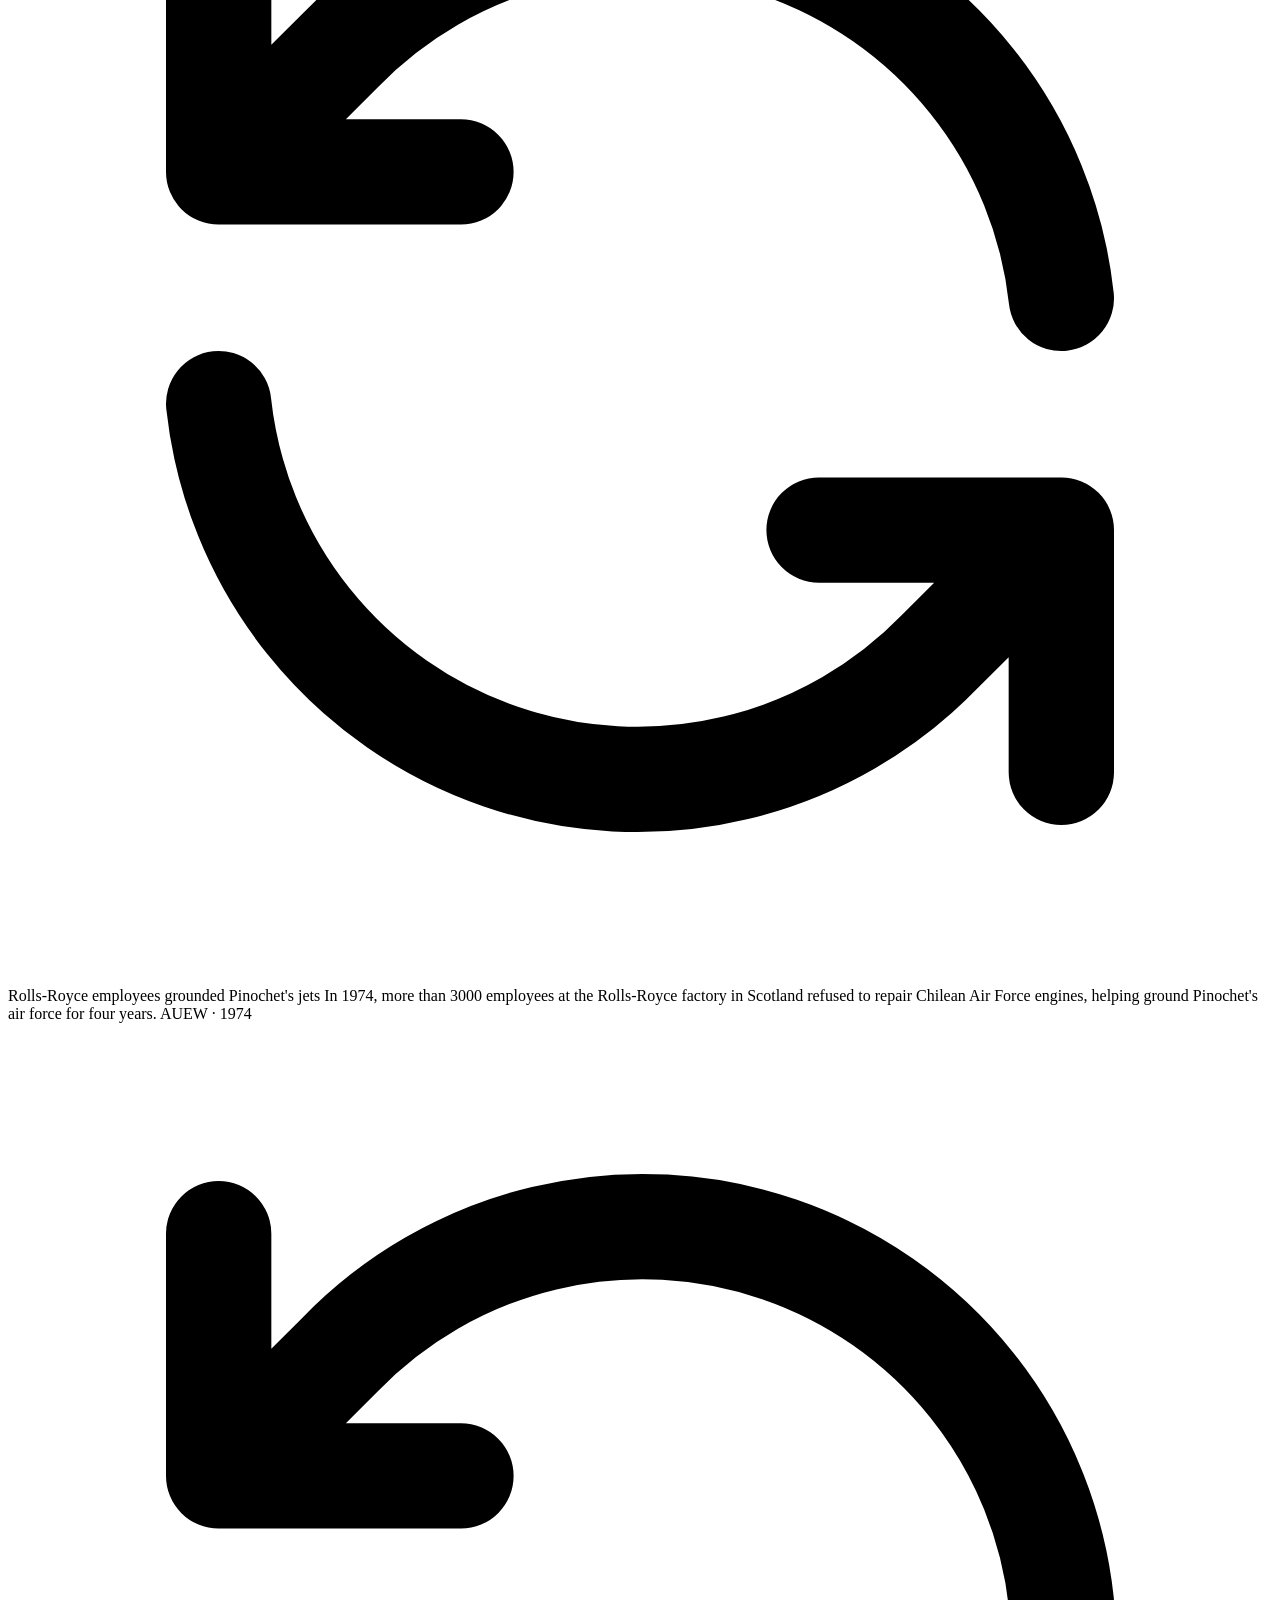
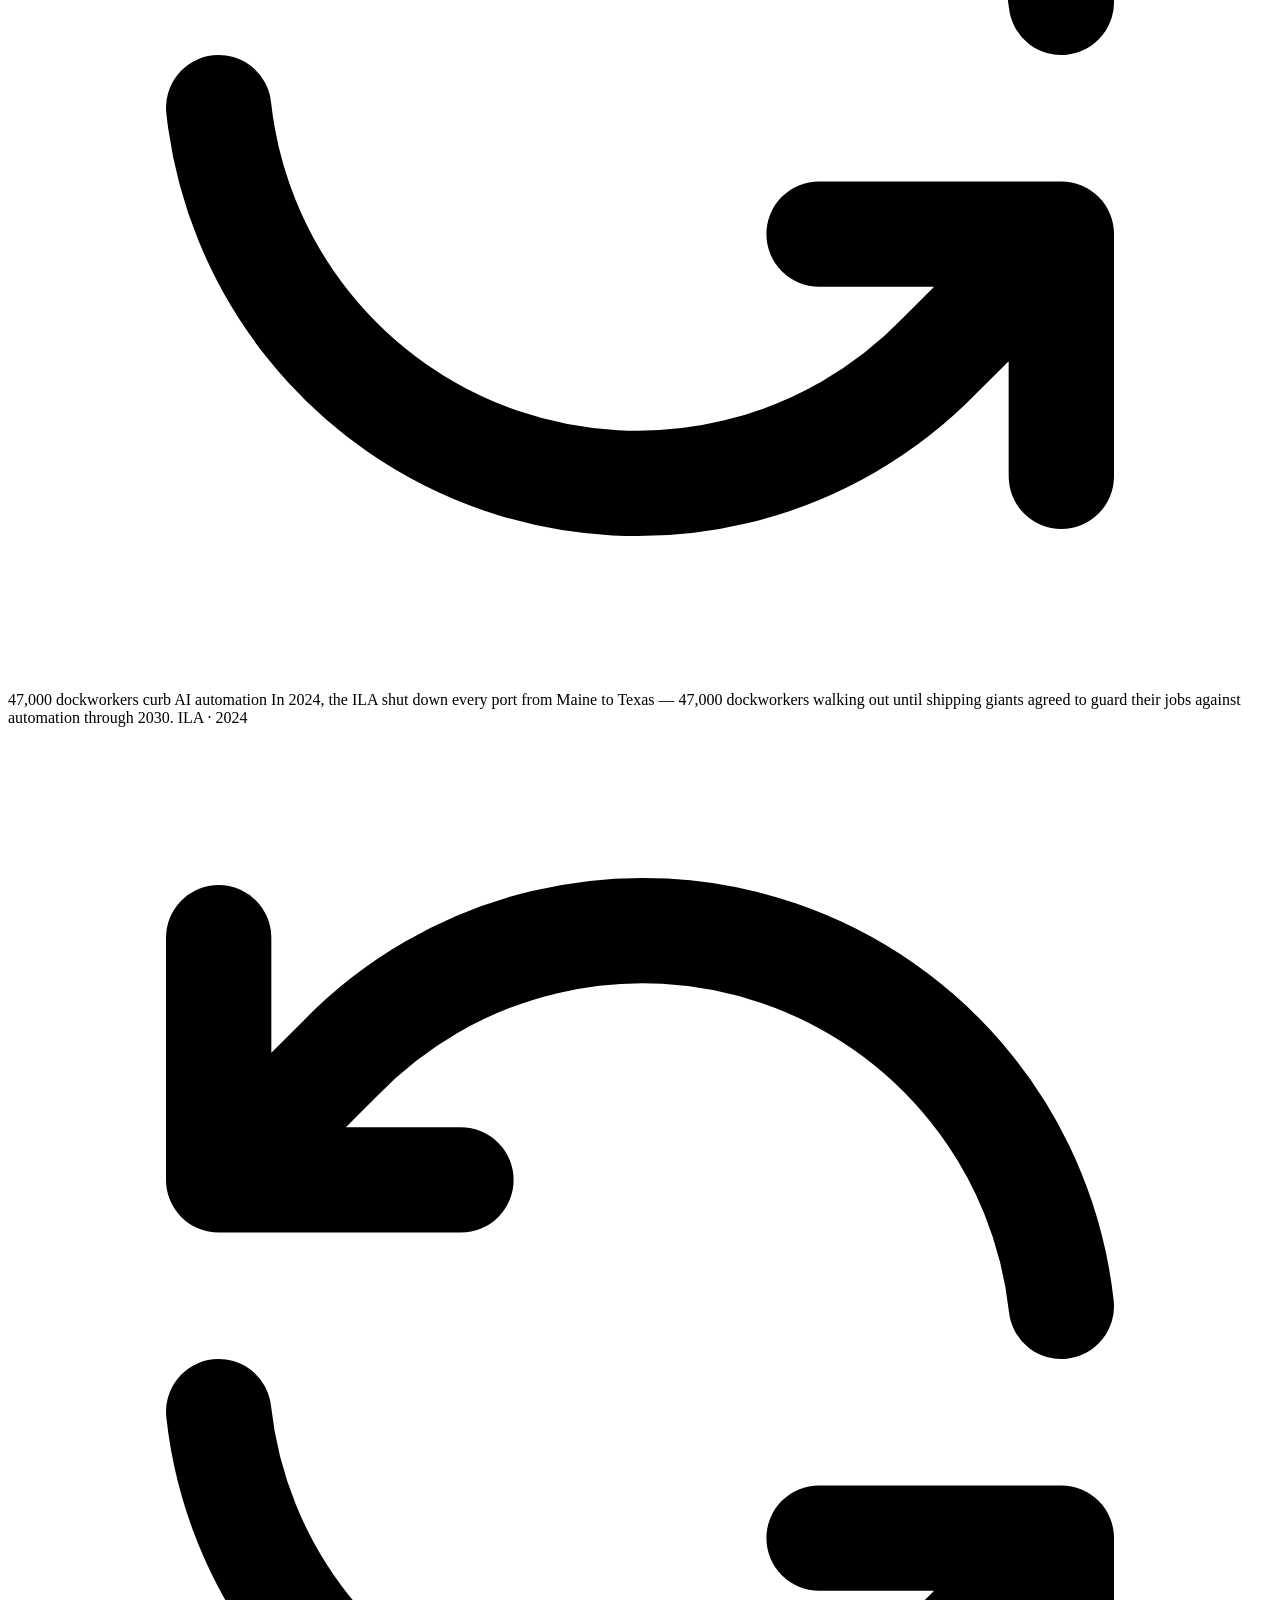
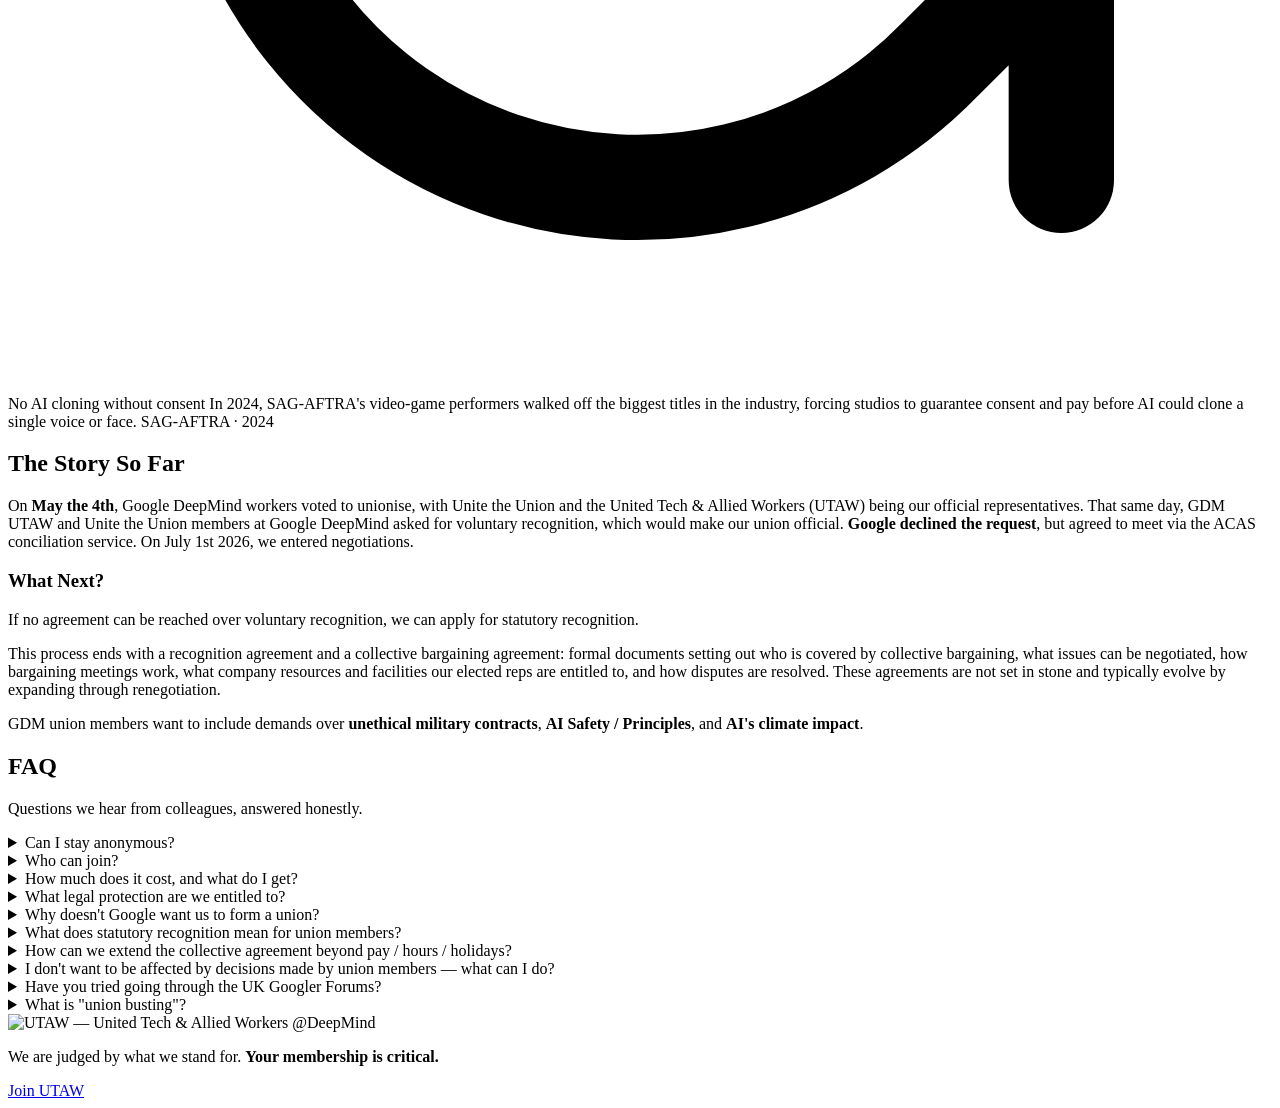
==== commit 84b1a606: "Deploy failwhales/pages-build to failwhales/pages-build:gh-pages" ====
--- a/index.html
+++ b/index.html
@@ -1 +1 @@
-<!doctype html><html lang=en><head><meta charset=UTF-8><meta content="width=device-width,initial-scale=1.0" name=viewport><title>UTAW at DeepMind — DeepMind Employees are Unionising</title><meta content="FTEs across Google DeepMind UK are unionising for a real say over AI safety, unethical military contracts, and AI's climate impact. Join us." name=description><meta content="noindex, nofollow" name=robots><meta content="noai, noimageai" name=robots><meta content="UTAW at DeepMind" property=og:site_name><meta content=website property=og:type><meta content=https://www.gdmunion.co.uk property=og:url><meta content=en_GB property=og:locale><meta content="UTAW at DeepMind — DeepMind Employees are Unionising" property=og:title><meta content="FTEs across Google DeepMind UK are unionising for a real say over AI safety, unethical military contracts, and AI's climate impact. Join us." property=og:description><meta content=https://www.gdmunion.co.uk/og-image.png property=og:image><meta content=1200 property=og:image:width><meta content=630 property=og:image:height><meta content="UTAW at DeepMind — DeepMind Employees are Unionising to honour their original mission to build AI responsibly to benefit humanity" property=og:image:alt><meta content=summary_large_image name=twitter:card><meta content="UTAW at DeepMind — DeepMind Employees are Unionising" name=twitter:title><meta content="FTEs across Google DeepMind UK are unionising for a real say over AI safety, unethical military contracts, and AI's climate impact. Join us." name=twitter:description><meta content=https://www.gdmunion.co.uk/og-image.png name=twitter:image><link href=https://www.gdmunion.co.uk/favicon.ico rel=icon sizes=any><link href=https://www.gdmunion.co.uk/favicon-32.png rel=icon sizes=32x32 type=image/png><link href=https://fonts.googleapis.com rel=preconnect><link crossorigin href=https://fonts.gstatic.com rel=preconnect><link href="https://fonts.googleapis.com/css2?family=Barlow:wght@400;600;700;800&display=swap" rel=stylesheet><link href="https://www.gdmunion.co.uk/style.css?v=8PFvQAhyGCnu" rel=stylesheet><body><header class=site-header><nav aria-label="Main navigation" class=nav><div class=brand-lockup><a aria-label="UTAW at DeepMind — home" class=nav-logo-link href=https://www.gdmunion.co.uk/> <img alt="UTAW — United Tech & Allied Workers" class=nav-logo src=https://www.gdmunion.co.uk/utaw-logo-white.png> </a><span aria-label="at DeepMind" class=brand-affiliation> <span aria-hidden=true class=at>@</span><span class=name>DeepMind</span> </span></div><input aria-hidden=true class=nav-toggle-check id=nav-toggle type=checkbox><label aria-label="Toggle navigation" class=nav-toggle-label for=nav-toggle><span></span> <span></span> <span></span></label><ul class=nav-links role=list><li><a href=https://www.gdmunion.co.uk/#why>Why We're Doing This</a><li><a href=https://www.gdmunion.co.uk/#who-we-are>Who We Are</a><li><a href=https://www.gdmunion.co.uk/#demands>Our Demands</a><li><a href=https://www.gdmunion.co.uk/#story-so-far>The Story So Far</a><li><a href=https://www.gdmunion.co.uk/#faq>FAQ</a><li><a href=https://www.gdmunion.co.uk/archive/>Archive</a><li><a rel="noopener noreferrer" class=btn-join href=https://utaw.tech/join>Join</a></ul></nav></header><section class=hero><div class=container><h1>DeepMind Employees are Unionising</h1><p class=tagline>Honouring our original mission: <span class=hero-quote>“To build AI responsibly to benefit humanity.”</span><div class=hero-actions><a rel="noopener noreferrer" class=btn-hero href=https://utaw.tech/join>Join the Union →</a></div></div></section><section class="section section--tldr"><div class=container><h2 class=section-title>TL;DR</h2><div class=section-content><p class=tldr-lead>Our power is our community. Together we can make AI a force for good.<p>AI safety, unethical uses of technology (including military contracts), and the energy it all runs on — the future of Artificial Intelligence is in the balance.<p>Full-time employees (FTEs) across Google DeepMind (GDM) UK believe in protecting and honouring its original mission of benefitting humanity.<p>That's why we're Unionising and campaigning for legal union recognition — so we can have a real say in how AI is built and ensure it is used ethically.</div></div></section><section class=why id=why><div aria-label="Recent news about Google and AI" aria-roledescription=carousel class=why-stage data-carousel role=region><div aria-hidden=true class=why-track data-track><div class="why-slide is-active" style="background-image:url(https://www.gdmunion.co.uk/articles/google-hq.webp);background-position:60% 35%" data-slide></div><div style="background-position:50% 30%" class=why-slide data-bg=https://www.gdmunion.co.uk/articles/israel-military.webp data-slide></div><div style="background-position:50% 55%" class=why-slide data-bg=https://www.gdmunion.co.uk/articles/gaza-displaced.webp data-slide></div><div style="background-position:50% 60%" class=why-slide data-bg=https://www.gdmunion.co.uk/articles/pentagon.webp data-slide></div></div><div aria-hidden=true class=why-scrim></div><div aria-hidden=true class=why-progress data-progress><span></span></div><div class=why-static><span aria-hidden=true class=why-bar></span><h2 class=why-heading>Why We're Doing This</h2><p class=why-lead>Since quietly dropping its pledge not to build AI-powered weapons or mass surveillance, Google has doubled down on unethical applications of the technology. Here are just some of the things they've been up to.</p><a class=why-archive href=https://www.gdmunion.co.uk/archive/> More of these in our archive <span aria-hidden=true class=why-archive-arrow>→</span> </a></div><div class=why-controls><div aria-label="Choose a slide" class=why-dots role=tablist><button aria-label="Show slide 1 of 4" class="why-dot is-active" aria-selected=true data-dot data-index=0 role=tab type=button></button><button aria-label="Show slide 2 of 4" aria-selected=false class=why-dot data-dot data-index=1 role=tab type=button></button><button aria-label="Show slide 3 of 4" aria-selected=false class=why-dot data-dot data-index=2 role=tab type=button></button><button aria-label="Show slide 4 of 4" aria-selected=false class=why-dot data-dot data-index=3 role=tab type=button></button></div><div class=why-arrows><button aria-label="Previous slide" class=why-arrow data-prev type=button><svg viewbox="0 0 24 24" aria-hidden=true focusable=false><path d="M15 5l-7 7 7 7" fill=none stroke=currentColor stroke-linecap=round stroke-linejoin=round stroke-width=2.2 /></svg></button><button aria-label="Next slide" class=why-arrow data-next type=button><svg viewbox="0 0 24 24" aria-hidden=true focusable=false><path d="M9 5l7 7-7 7" fill=none stroke=currentColor stroke-linecap=round stroke-linejoin=round stroke-width=2.2 /></svg></button></div></div><div aria-hidden=true class=why-sep></div><div class=why-captions><article aria-label="1 of 4" class="why-caption is-active" aria-roledescription=slide data-caption role=group><h3 class=why-slide-title>Google Erased Its Own Ban on AI for Weapons and Surveillance</h3><p class=why-slide-text>Weeks into Trump's second term, Google quietly deleted its 2018 pledge never to build AI weapons or rights-violating surveillance, made after staff protests over a military drone contract. It wasn't framed as a reversal: the sole edit note read, 'We've made updates to our AI Principles.'</p><a rel="noopener noreferrer" class=why-slide-meta href=https://web.archive.org/web/20250205002852/https://www.wired.com/story/google-responsible-ai-principles/ target=_blank> WIRED · February 2025 <span aria-hidden=true class=why-slide-meta-arrow>↗</span> </a></article><article aria-label="2 of 4" aria-hidden=true aria-roledescription=slide class=why-caption data-caption role=group><h3 class=why-slide-title>Google's Own Lawyers Warned Its AI Could Enable Human Rights Abuses. It Signed Anyway.</h3><p class=why-slide-text>Google's own lawyers and consultants warned that providing AI to the Israeli military 'could be used for, or linked to, the facilitation of human rights violations,' and urged withholding the technology entirely. Google signed the $1.2bn deal anyway, keeping no reliable way to monitor how it was used.</p><a rel="noopener noreferrer" class=why-slide-meta href=https://web.archive.org/web/20251225203735/https://www.nytimes.com/2024/12/03/technology/google-israel-contract-project-nimbus.html target=_blank> The New York Times · December 2024 <span aria-hidden=true class=why-slide-meta-arrow>↗</span> </a></article><article aria-label="3 of 4" aria-hidden=true aria-roledescription=slide class=why-caption data-caption role=group><h3 class=why-slide-title>Israel Used Google Photos to Build a Gaza 'Hit List'</h3><p class=why-slide-text>An Israeli official said Google Photos' face-matching 'worked better' than purpose-built tools in Israel's Gaza-wide facial-recognition dragnet, helping build a 'hit list'. Thousands were detained, some tortured. Asked to explain, Google declined.</p><a rel="noopener noreferrer" class=why-slide-meta href=https://web.archive.org/web/20240406013247/https://theintercept.com/2024/04/05/google-photos-israel-gaza-facial-recognition/ target=_blank> The Intercept · April 2024 <span aria-hidden=true class=why-slide-meta-arrow>↗</span> </a></article><article aria-label="4 of 4" aria-hidden=true aria-roledescription=slide class=why-caption data-caption role=group><h3 class=why-slide-title>Google Signed the Pentagon Clause a Rival Refused on Ethics Grounds</h3><p class=why-slide-text>The Pentagon signed deals with eight AI firms, Google included, to power an 'AI-first fighting force,' agreeing to 'any lawful use' of their models. Rival Anthropic refused that clause, fearing mass surveillance and autonomous weapons, and was branded a 'supply-chain risk' for it. Google signed.</p><a rel="noopener noreferrer" class=why-slide-meta href=https://www.theguardian.com/us-news/2026/may/01/pentagon-us-military-pairs-with-spacex-google-openai target=_blank> The Guardian · May 2026 <span aria-hidden=true class=why-slide-meta-arrow>↗</span> </a></article></div></div></section><section class="section section--dark" id=who-we-are><div class=container><h2 class=section-title>Who We Are</h2><div class=section-content><p>We are FTEs from across all units, functions and levels in GDM UK. Google DeepMind was founded on ethical principles, committed to building Artificial Intelligence and cutting-edge technologies for the benefit of all humanity. We want to honour that original commitment.<p>Unfortunately, Google and other organisations are forging ahead with unethical uses of AI. From military contracts to border control, unsafe applications of new technologies to the mounting energy cost of the AI buildout, the risks are clear and present.<p>Companies are making decisions on our behalf, without proper consultation. That's why we're Unionising. Through union-led negotiations, you can have a real say in how DeepMind progresses and how AI is used. Together, we can ensure a safer and more ethical future.<p>Our priorities and demands are decided by employees like you through a democratic process. We are striving to make the development and application of AI a democratic and fair endeavour.<p>We are getting support for legal and negotiation expertise from our union's national office, but everything else is done by GDMers for GDMers. We are investing a lot of personal time and energy into this effort because we care deeply about DeepMind's original mission.<p><strong>We'd love you to join us!</strong></div></div></section><section class=section id=demands><div class=container><h2 class=section-title>Our Demands</h2><p class="section-intro section-intro--left">We want a real say on three things: the red lines our technology must never cross, the transparency needed to hold Google to them, and the energy that powers it all.<div class=demands-note><p><strong>We are still finalising our demands.</strong> A survey will be sent to members shortly, and this page will be updated once the results are in. <strong><a href=https://utaw.tech/join>Join the union</a> to have your say.</strong></div></div><div class=demands-grid><div class=demand-pillar><p class=demand-pillar-num>Demand 1<h3 class=demand-pillar-title>Enforceable Red Lines</h3><div class=demand-pillar-text><p>Google must publicly define and firmly uphold red lines around impermissible applications of its AI systems, and always be true to its commitment to human rights and international law. These red lines are only meaningful if backed by enforceable safeguards and persistent monitoring. Where safe deployment cannot be guaranteed, Google should decline to pursue the contract.</div></div><div class=demand-pillar><p class=demand-pillar-num>Demand 2<h3 class=demand-pillar-title>Transparency & the Right to Abstain</h3><div class=demand-pillar-text><p>Public trust and effective oversight of AI depend on transparency, especially for high-risk applications. Google should disclose the permitted use-terms governing deployment, the safeguards in place, and the human rights due diligence conducted beforehand. Workers must have the right to decline work on military or surveillance projects, without fear of retaliation.</div></div><div class=demand-pillar><p class=demand-pillar-num>Demand 3<h3 class=demand-pillar-title>Climate</h3><div class=demand-pillar-text><p>The defining challenge of our era is mitigating human impact on the climate, and AI's growth must not come at the planet's expense. We want data centres powered by 100% additional, locally-sourced renewable energy on a 24/7 basis, an end to custom AI solutions that help oil and gas companies identify new reserves or accelerate drilling, and a published plan for meeting its climate commitments.</div></div></div><div class=container><div class=section-content><h3 class=section-subtitle>Can we negotiate on issues like these?</h3><p>The message from Google's leadership is that we can only negotiate pay, holiday and hours — the minimum scope guaranteed by law. <strong>There is considerable historical precedent for broader negotiations</strong> from comparable unions:</div></div><div class=precedent-grid><div aria-label="Pension fund dumps Israeli bonds over human rights. In 2024, university staff pressured the USS, the UK's largest private pension fund, into divesting from Israeli bonds over human rights violations." class=precedent-card tabindex=0><span class=precedent-card-inner> <span class="precedent-card-face precedent-card-front" style="--card-img:url(https://www.gdmunion.co.uk/precedents/divestment.jpg);--card-pos:center 70%"> <span aria-hidden=true class=precedent-card-flip> <svg viewbox="0 0 24 24" fill=none xmlns=http://www.w3.org/2000/svg><path d="M20 11A8 8 0 0 0 6.3 6.3L4 8.6M4 8.6V4M4 8.6H8.6" stroke=currentColor stroke-linecap=round stroke-linejoin=round stroke-width=2 /><path d="M4 13a8 8 0 0 0 13.7 4.7l2.3-2.3M20 15.4V20M20 15.4h-4.6" stroke=currentColor stroke-linecap=round stroke-linejoin=round stroke-width=2 /></svg> </span> <span class=precedent-card-body> <span class=precedent-card-bar></span> <span class=precedent-card-win>Pension fund dumps Israeli bonds over human rights</span> </span> </span> <span class="precedent-card-face precedent-card-back"> <span class=precedent-card-body> <span class=precedent-card-bar></span> <span class=precedent-card-text>In 2024, university staff pressured the USS, the UK's largest private pension fund, into divesting from Israeli bonds over human rights violations.</span> <span class=precedent-card-meta>UCU · 2024</span> </span> </span> </span></div><div aria-label="Phone lines to apartheid South Africa cut. In 1977, the Union of Post Office Workers called on members to stop telephone and postal traffic to apartheid South Africa, using their grip on the network to squeeze the regime." class=precedent-card tabindex=0><span class=precedent-card-inner> <span class="precedent-card-face precedent-card-front" style="--card-img:url(https://www.gdmunion.co.uk/precedents/apartheid.jpg);--card-pos:center 60%"> <span aria-hidden=true class=precedent-card-flip> <svg viewbox="0 0 24 24" fill=none xmlns=http://www.w3.org/2000/svg><path d="M20 11A8 8 0 0 0 6.3 6.3L4 8.6M4 8.6V4M4 8.6H8.6" stroke=currentColor stroke-linecap=round stroke-linejoin=round stroke-width=2 /><path d="M4 13a8 8 0 0 0 13.7 4.7l2.3-2.3M20 15.4V20M20 15.4h-4.6" stroke=currentColor stroke-linecap=round stroke-linejoin=round stroke-width=2 /></svg> </span> <span class=precedent-card-body> <span class=precedent-card-bar></span> <span class=precedent-card-win>Phone lines to apartheid South Africa cut</span> </span> </span> <span class="precedent-card-face precedent-card-back"> <span class=precedent-card-body> <span class=precedent-card-bar></span> <span class=precedent-card-text>In 1977, the Union of Post Office Workers called on members to stop telephone and postal traffic to apartheid South Africa, using their grip on the network to squeeze the regime.</span> <span class=precedent-card-meta>UPW · 1977</span> </span> </span> </span></div><div aria-label="Actors vote 99.6% to refuse AI scans. In December 2025, UK actors balloted 99.6% in favour of refusing AI body scans on set, piling pressure on producers to negotiate real protections." class=precedent-card tabindex=0><span class=precedent-card-inner> <span class="precedent-card-face precedent-card-front" style="--card-img:url(https://www.gdmunion.co.uk/precedents/ai-performers.jpg);--card-pos:center 62%"> <span aria-hidden=true class=precedent-card-flip> <svg viewbox="0 0 24 24" fill=none xmlns=http://www.w3.org/2000/svg><path d="M20 11A8 8 0 0 0 6.3 6.3L4 8.6M4 8.6V4M4 8.6H8.6" stroke=currentColor stroke-linecap=round stroke-linejoin=round stroke-width=2 /><path d="M4 13a8 8 0 0 0 13.7 4.7l2.3-2.3M20 15.4V20M20 15.4h-4.6" stroke=currentColor stroke-linecap=round stroke-linejoin=round stroke-width=2 /></svg> </span> <span class=precedent-card-body> <span class=precedent-card-bar></span> <span class=precedent-card-win>Actors vote 99.6% to refuse AI scans</span> </span> </span> <span class="precedent-card-face precedent-card-back"> <span class=precedent-card-body> <span class=precedent-card-bar></span> <span class=precedent-card-text>In December 2025, UK actors balloted 99.6% in favour of refusing AI body scans on set, piling pressure on producers to negotiate real protections.</span> <span class=precedent-card-meta>Equity · 2025</span> </span> </span> </span></div><div aria-label="Rolls-Royce employees grounded Pinochet's jets. In 1974, more than 3000 employees at the Rolls-Royce factory in Scotland refused to repair Chilean Air Force engines, helping ground Pinochet's air force for four years." class=precedent-card tabindex=0><span class=precedent-card-inner> <span class="precedent-card-face precedent-card-front" style="--card-img:url(https://www.gdmunion.co.uk/precedents/arms.jpg);--card-pos:center 40%"> <span aria-hidden=true class=precedent-card-flip> <svg viewbox="0 0 24 24" fill=none xmlns=http://www.w3.org/2000/svg><path d="M20 11A8 8 0 0 0 6.3 6.3L4 8.6M4 8.6V4M4 8.6H8.6" stroke=currentColor stroke-linecap=round stroke-linejoin=round stroke-width=2 /><path d="M4 13a8 8 0 0 0 13.7 4.7l2.3-2.3M20 15.4V20M20 15.4h-4.6" stroke=currentColor stroke-linecap=round stroke-linejoin=round stroke-width=2 /></svg> </span> <span class=precedent-card-body> <span class=precedent-card-bar></span> <span class=precedent-card-win>Rolls-Royce employees grounded Pinochet's jets</span> </span> </span> <span class="precedent-card-face precedent-card-back"> <span class=precedent-card-body> <span class=precedent-card-bar></span> <span class=precedent-card-text>In 1974, more than 3000 employees at the Rolls-Royce factory in Scotland refused to repair Chilean Air Force engines, helping ground Pinochet's air force for four years.</span> <span class=precedent-card-meta>AUEW · 1974</span> </span> </span> </span></div><div aria-label="47,000 dockworkers curb AI automation. In 2024, the ILA shut down every port from Maine to Texas — 47,000 dockworkers walking out until shipping giants agreed to guard their jobs against automation through 2030." class=precedent-card tabindex=0><span class=precedent-card-inner> <span class="precedent-card-face precedent-card-front" style="--card-img:url(https://www.gdmunion.co.uk/precedents/ports.jpg);--card-pos:center 78%"> <span aria-hidden=true class=precedent-card-flip> <svg viewbox="0 0 24 24" fill=none xmlns=http://www.w3.org/2000/svg><path d="M20 11A8 8 0 0 0 6.3 6.3L4 8.6M4 8.6V4M4 8.6H8.6" stroke=currentColor stroke-linecap=round stroke-linejoin=round stroke-width=2 /><path d="M4 13a8 8 0 0 0 13.7 4.7l2.3-2.3M20 15.4V20M20 15.4h-4.6" stroke=currentColor stroke-linecap=round stroke-linejoin=round stroke-width=2 /></svg> </span> <span class=precedent-card-body> <span class=precedent-card-bar></span> <span class=precedent-card-win>47,000 dockworkers curb AI automation</span> </span> </span> <span class="precedent-card-face precedent-card-back"> <span class=precedent-card-body> <span class=precedent-card-bar></span> <span class=precedent-card-text>In 2024, the ILA shut down every port from Maine to Texas — 47,000 dockworkers walking out until shipping giants agreed to guard their jobs against automation through 2030.</span> <span class=precedent-card-meta>ILA · 2024</span> </span> </span> </span></div><div aria-label="No AI cloning without consent. In 2024, SAG-AFTRA's video-game performers walked off the biggest titles in the industry, forcing studios to guarantee consent and pay before AI could clone a single voice or face." class=precedent-card tabindex=0><span class=precedent-card-inner> <span class="precedent-card-face precedent-card-front" style="--card-img:url(https://www.gdmunion.co.uk/precedents/games.jpg);--card-pos:center 68%"> <span aria-hidden=true class=precedent-card-flip> <svg viewbox="0 0 24 24" fill=none xmlns=http://www.w3.org/2000/svg><path d="M20 11A8 8 0 0 0 6.3 6.3L4 8.6M4 8.6V4M4 8.6H8.6" stroke=currentColor stroke-linecap=round stroke-linejoin=round stroke-width=2 /><path d="M4 13a8 8 0 0 0 13.7 4.7l2.3-2.3M20 15.4V20M20 15.4h-4.6" stroke=currentColor stroke-linecap=round stroke-linejoin=round stroke-width=2 /></svg> </span> <span class=precedent-card-body> <span class=precedent-card-bar></span> <span class=precedent-card-win>No AI cloning without consent</span> </span> </span> <span class="precedent-card-face precedent-card-back"> <span class=precedent-card-body> <span class=precedent-card-bar></span> <span class=precedent-card-text>In 2024, SAG-AFTRA's video-game performers walked off the biggest titles in the industry, forcing studios to guarantee consent and pay before AI could clone a single voice or face.</span> <span class=precedent-card-meta>SAG-AFTRA · 2024</span> </span> </span> </span></div></div></section><section class="section section--dark" id=story-so-far><div class=container><h2 class=section-title>The Story So Far</h2><div class=section-content><p>On <strong>May the 4th</strong>, Google DeepMind workers voted to unionise, with Unite the Union and the United Tech & Allied Workers (UTAW) being our official representatives. That same day, GDM UTAW and Unite the Union members at Google DeepMind asked for voluntary recognition, which would make our union official. <strong>Google declined the request</strong>, but agreed to meet via the ACAS conciliation service. On July 1st 2026, we entered negotiations.<h3 class=section-subtitle>What Next?</h3><p>If no agreement can be reached over voluntary recognition, we can apply for statutory recognition.<p>This process ends with a recognition agreement and a collective bargaining agreement: formal documents setting out who is covered by collective bargaining, what issues can be negotiated, how bargaining meetings work, what company resources and facilities our elected reps are entitled to, and how disputes are resolved. These agreements are not set in stone and typically evolve by expanding through renegotiation.<p>GDM union members want to include demands over <strong>unethical military contracts</strong>, <strong>AI Safety / Principles</strong>, and <strong>AI's climate impact</strong>.</div></div></section><section class=section id=faq><div class=container><h2 class=section-title>FAQ</h2><p class=section-intro>Questions we hear from colleagues, answered honestly.<div class=section-content><details class=faq-item><summary>Can I stay anonymous?</summary> <div class=faq-body><p>Yes.<p>Your employer does not have a legal right to know if you are a member of a trade union. Unions keep their membership lists strictly confidential. Under Data Protection (UK GDPR), trade union membership is classified as "special category data," meaning it requires the highest level of privacy protection.<p>If the union pursues statutory recognition through the UK Government's Central Arbitration Committee (CAC), the CAC will need to verify the union has sufficient membership within the bargaining unit — typically at least 10% of workers. To do this, membership data may need to be submitted to the CAC, which is an independent governmental body.<p>Critically, this data is not shared with Google. The CAC handles it confidentially, and the employer only sees the membership percentage.<p>The law forbids employers from compiling lists of union members — see Blacklisting Regulations 2010, Reg. 3.</div></details><details class=faq-item><summary>Who can join?</summary> <div class=faq-body><p>Membership is open to UK-based employees of Google DeepMind. Unfortunately contractors and colleagues based outside the UK (for example in the US) aren't eligible for this recognition campaign — but US colleagues can organise with our sister union, the <a href=https://www.alphabetworkersunion.org/>Alphabet Workers Union (AWU)</a>.</div></details><details class=faq-item><summary>How much does it cost, and what do I get?</summary> <div class=faq-body><p>Membership is <strong>£8.70 a month</strong>. This covers the cost of running the union — trained organisers, legal advice, and support when you need it.<p>In return you get:<ul><li>A <strong>vote</strong> in shaping the union's demands — the agenda is set democratically by members, not a handful of reps.<li>Access to our <strong>free legal helpline and advice from day one</strong>.<li><strong>Individual representation</strong> in disciplinary and grievance hearings (for issues arising after your first eight weeks of membership).<li>A range of everyday <strong>member discounts</strong> — shopping, travel, insurance, gym memberships and more.</ul><p>The strongest reason, though, is collective: every member makes our case for recognition stronger and the union harder to ignore.</div></details><details class=faq-item><summary>What legal protection are we entitled to?</summary> <div class=faq-body><ul><li><strong>Protection from dismissal for union activity</strong> — Section 152 TULRCA 1992<li><strong>Protection from detriment</strong> (demotion, pay cut, harassment) for union activity — Section 146 TULRCA 1992<li><strong>Protection from dismissal for taking part in lawful industrial action</strong> (now automatically unfair, no qualifying period) — Section 238A TULRCA, as amended by Employment Rights Act 2025<li><strong>Protection from detriment for industrial action</strong> (coming into force October 2026) — Employment Rights Act 2025, s.76 (which inserts s.236A into TULRCA 1992)<li><strong>Right to paid time off for union reps</strong> to carry out duties — Section 168 TULRCA 1992<li><strong>Right to unpaid time off for all members</strong> to take part in union activities — Section 170 TULRCA 1992<li><strong>Individual representation</strong> in disciplinary and grievance hearings — Employment Relations Act 1999, s.10<li><strong>Legal support through the union</strong> if things go wrong — Union rulebook / membership agreement<li><strong>Democratic voice</strong> in setting demands and balloting on action — Section 226 TULRCA 1992 (ballot provisions)<li><strong>Protection from blacklisting</strong> based on union activities — Blacklisting Regulations 2010</ul></div></details><details class=faq-item><summary>Why doesn't Google want us to form a union?</summary> <div class=faq-body><p>Together we can formally act as an employee-side counterweight to management's ability to exercise unchecked authority. Management's self-interest is to prevent us from having this kind of power.</div></details><details class=faq-item><summary>What does statutory recognition mean for union members?</summary> <div class=faq-body><p>Statutory recognition gives GDM employees a legal framework to force negotiations on topics we care about if Google refuses to recognise us voluntarily. By securing recognition, we gain formal rights to collective bargaining, disclosure of internal company information, and mandatory negotiation and consultation on major workplace changes.<p>For statutory recognition there is a minimum membership threshold (10% of the bargaining unit, which we have passed) and all employees in the unit are called to vote. Even if you are not a union member, you can still vote — your vote will be fully anonymous. A majority vote in favour is sufficient; there is no minimum turnout threshold.</div></details><details class=faq-item><summary>How can we extend the collective agreement beyond pay / hours / holidays?</summary> <div class=faq-body><p>There is no restriction on topics we can discuss in collective bargaining — including business practices, company priorities and governance. Pay, hours and holidays is the minimum legal scope, but this isn't the focus of our campaign.<p>To broaden the scope we need to pressure Google using our industrial leverage: unions can use actions short of a strike, campaigns, and ultimately strikes if the employer refuses. <strong>The stronger the union, the more effective the pressure.</strong> Most often, a credible threat is all it takes. Getting recognition is just the first step — then we work on extending the agreement.</div></details><details class=faq-item><summary>I don't want to be affected by decisions made by union members — what can I do?</summary> <div class=faq-body><p>Decisions that affect you are already made by a much smaller pool of management executives, with no visibility or meaningful input from you: you were not consulted on the removal of the autonomous weapons or mass surveillance pledges from the AI Principles, nor on safety risks from contracts with significant human rights implications.<p>Collective decision-making adds democracy, doesn't remove it. We will have a way to demand changes, and the company will have to consult us before making major decisions. Surveys can be run among all employees to better understand concerns. You will never be forced to engage or join a union.</div></details><details class=faq-item><summary>Have you tried going through the UK Googler Forums?</summary> <div class=faq-body><p>We have tried to open dialogue through the UK Googler Forums, but leadership declined to discuss ethical matters through this forum. Other routes — petitions with broad support, letters, questions at townhalls — have also been tried and ignored.</div></details><details class=faq-item><summary>What is "union busting"?</summary> <div class=faq-body><p>Let's ask Gemini!<p><img alt='Gemini&#39s response to "what is union busting?", listing common union-busting tactics' src=/gemini-unionbusting.png><p>The best way to counteract union busting:<ul><li><strong>Resist intimidation</strong> by knowing your rights and UK law. Union activity is well protected in the UK.<li><strong>Diversify your sources</strong> — listen to different narratives and build your own informed opinion. Assume leadership have a bias in their comms about unions.<li><strong>Talk with your colleagues</strong> — learn about their experience and motivations directly from them.</ul></div></details></div></div></section><footer class=footer><div class=footer-inner><div class="brand-lockup brand-lockup--footer"><img alt="UTAW — United Tech & Allied Workers" class=footer-logo src=https://www.gdmunion.co.uk/utaw-logo-white.png><span aria-label="at DeepMind" class=brand-affiliation> <span aria-hidden=true class=at>@</span><span class=name>DeepMind</span> </span></div><p class=footer-tagline>We are judged by what we stand for. <strong>Your membership is critical.</strong></p><a rel="noopener noreferrer" class=btn-cta href=https://utaw.tech/join>Join UTAW</a></div></footer><script defer src=https://www.gdmunion.co.uk/carousel.js></script>+<!doctype html><html lang=en><head><meta charset=UTF-8><meta content="width=device-width,initial-scale=1.0" name=viewport><title>UTAW at DeepMind — DeepMind Employees are Unionising</title><meta content="FTEs across Google DeepMind UK are unionising for a real say over AI safety, unethical military contracts, and AI's climate impact. Join us." name=description><meta content="noindex, nofollow" name=robots><meta content="noai, noimageai" name=robots><meta content="UTAW at DeepMind" property=og:site_name><meta content=website property=og:type><meta content=https://www.gdmunion.co.uk property=og:url><meta content=en_GB property=og:locale><meta content="UTAW at DeepMind — DeepMind Employees are Unionising" property=og:title><meta content="FTEs across Google DeepMind UK are unionising for a real say over AI safety, unethical military contracts, and AI's climate impact. Join us." property=og:description><meta content=https://www.gdmunion.co.uk/og-image.png property=og:image><meta content=1200 property=og:image:width><meta content=630 property=og:image:height><meta content="UTAW at DeepMind — DeepMind Employees are Unionising to honour their original mission to build AI responsibly to benefit humanity" property=og:image:alt><meta content=summary_large_image name=twitter:card><meta content="UTAW at DeepMind — DeepMind Employees are Unionising" name=twitter:title><meta content="FTEs across Google DeepMind UK are unionising for a real say over AI safety, unethical military contracts, and AI's climate impact. Join us." name=twitter:description><meta content=https://www.gdmunion.co.uk/og-image.png name=twitter:image><link href=https://www.gdmunion.co.uk/favicon.ico rel=icon sizes=any><link href=https://www.gdmunion.co.uk/favicon-32.png rel=icon sizes=32x32 type=image/png><link href=https://fonts.googleapis.com rel=preconnect><link crossorigin href=https://fonts.gstatic.com rel=preconnect><link href="https://fonts.googleapis.com/css2?family=Barlow:wght@400;600;700;800&display=swap" rel=stylesheet><link href="https://www.gdmunion.co.uk/style.css?v=OdmlqxGPR2Mz" rel=stylesheet><body><header class=site-header><nav aria-label="Main navigation" class=nav><div class=brand-lockup><a aria-label="UTAW at DeepMind — home" class=nav-logo-link href=https://www.gdmunion.co.uk/> <img alt="UTAW — United Tech & Allied Workers" class=nav-logo src=https://www.gdmunion.co.uk/utaw-logo-white.png> </a><span aria-label="at DeepMind" class=brand-affiliation> <span aria-hidden=true class=at>@</span><span class=name>DeepMind</span> </span></div><input aria-hidden=true class=nav-toggle-check id=nav-toggle type=checkbox><label aria-label="Toggle navigation" class=nav-toggle-label for=nav-toggle><span></span> <span></span> <span></span></label><ul class=nav-links role=list><li><a href=https://www.gdmunion.co.uk/#why>Why We're Doing This</a><li><a href=https://www.gdmunion.co.uk/#who-we-are>Who We Are</a><li><a href=https://www.gdmunion.co.uk/#demands>Our Demands</a><li><a href=https://www.gdmunion.co.uk/#story-so-far>The Story So Far</a><li><a href=https://www.gdmunion.co.uk/#faq>FAQ</a><li><a href=https://www.gdmunion.co.uk/archive/>Archive</a><li><a rel="noopener noreferrer" class=btn-join href=https://utaw.tech/join>Join</a></ul></nav></header><section class=hero><div class=container><h1>DeepMind Employees are Unionising</h1><p class=tagline>Honouring our original mission: <span class=hero-quote>“To build AI responsibly to benefit humanity.”</span><div class=hero-actions><a rel="noopener noreferrer" class=btn-hero href=https://utaw.tech/join>Join the Union →</a></div></div></section><section class="section section--tldr"><div class=container><h2 class=section-title>TL;DR</h2><div class=section-content><p class=tldr-lead>Our power is our community. Together we can make AI a force for good.<p>AI safety, unethical uses of technology (including military contracts), and the energy it all runs on — the future of Artificial Intelligence is in the balance.<p>Full-time employees (FTEs) across Google DeepMind (GDM) UK believe in protecting and honouring its original mission of benefitting humanity.<p>That's why we're Unionising and campaigning for legal union recognition — so we can have a real say in how AI is built and ensure it is used ethically.</div></div></section><section class=why id=why><div aria-label="Recent news about Google and AI" aria-roledescription=carousel class=why-stage data-carousel role=region><div aria-hidden=true class=why-track data-track><div class="why-slide is-active" style="background-image:url(https://www.gdmunion.co.uk/articles/google-hq.webp);background-position:60% 35%" data-slide></div><div style="background-position:50% 30%" class=why-slide data-bg=https://www.gdmunion.co.uk/articles/israel-military.webp data-slide></div><div style="background-position:50% 55%" class=why-slide data-bg=https://www.gdmunion.co.uk/articles/gaza-displaced.webp data-slide></div><div style="background-position:50% 60%" class=why-slide data-bg=https://www.gdmunion.co.uk/articles/pentagon.webp data-slide></div></div><div aria-hidden=true class=why-scrim></div><div aria-hidden=true class=why-progress data-progress><span></span></div><div class=why-static><span aria-hidden=true class=why-bar></span><h2 class=why-heading>Why We're Doing This</h2><p class=why-lead>Since quietly dropping its pledge not to build AI-powered weapons or mass surveillance, Google has doubled down on unethical applications of the technology. Here are just some of the things they've been up to.</p><a class=why-archive href=https://www.gdmunion.co.uk/archive/> More of these in our archive <span aria-hidden=true class=why-archive-arrow>→</span> </a></div><div class=why-controls><div aria-label="Choose a slide" class=why-dots role=tablist><button aria-label="Show slide 1 of 4" class="why-dot is-active" aria-selected=true data-dot data-index=0 role=tab type=button></button><button aria-label="Show slide 2 of 4" aria-selected=false class=why-dot data-dot data-index=1 role=tab type=button></button><button aria-label="Show slide 3 of 4" aria-selected=false class=why-dot data-dot data-index=2 role=tab type=button></button><button aria-label="Show slide 4 of 4" aria-selected=false class=why-dot data-dot data-index=3 role=tab type=button></button></div><div class=why-arrows><button aria-label="Previous slide" class=why-arrow data-prev type=button><svg viewbox="0 0 24 24" aria-hidden=true focusable=false><path d="M15 5l-7 7 7 7" fill=none stroke=currentColor stroke-linecap=round stroke-linejoin=round stroke-width=2.2 /></svg></button><button aria-label="Next slide" class=why-arrow data-next type=button><svg viewbox="0 0 24 24" aria-hidden=true focusable=false><path d="M9 5l7 7-7 7" fill=none stroke=currentColor stroke-linecap=round stroke-linejoin=round stroke-width=2.2 /></svg></button></div></div><div aria-hidden=true class=why-sep></div><div class=why-captions><article aria-label="1 of 4" class="why-caption is-active" aria-roledescription=slide data-caption role=group><h3 class=why-slide-title>Google Erased Its Own Ban on AI for Weapons and Surveillance</h3><p class=why-slide-text>Weeks into Trump's second term, Google quietly deleted its 2018 pledge never to build AI weapons or rights-violating surveillance, made after staff protests over a military drone contract. It wasn't framed as a reversal: the sole edit note read, 'We've made updates to our AI Principles.'</p><a rel="noopener noreferrer" class=why-slide-meta href=https://web.archive.org/web/20250205002852/https://www.wired.com/story/google-responsible-ai-principles/ target=_blank> WIRED · February 2025 <span aria-hidden=true class=why-slide-meta-arrow>↗</span> </a></article><article aria-label="2 of 4" aria-hidden=true aria-roledescription=slide class=why-caption data-caption role=group><h3 class=why-slide-title>Google's Own Lawyers Warned Its AI Could Enable Human Rights Abuses. It Signed Anyway.</h3><p class=why-slide-text>Google's own lawyers and consultants warned that providing AI to the Israeli military 'could be used for, or linked to, the facilitation of human rights violations,' and urged withholding the technology entirely. Google signed the $1.2bn deal anyway, keeping no reliable way to monitor how it was used.</p><a rel="noopener noreferrer" class=why-slide-meta href=https://web.archive.org/web/20251225203735/https://www.nytimes.com/2024/12/03/technology/google-israel-contract-project-nimbus.html target=_blank> The New York Times · December 2024 <span aria-hidden=true class=why-slide-meta-arrow>↗</span> </a></article><article aria-label="3 of 4" aria-hidden=true aria-roledescription=slide class=why-caption data-caption role=group><h3 class=why-slide-title>Israel Used Google Photos to Build a Gaza 'Hit List'</h3><p class=why-slide-text>An Israeli official said Google Photos' face-matching 'worked better' than purpose-built tools in Israel's Gaza-wide facial-recognition dragnet, helping build a 'hit list'. Thousands were detained, some tortured. Asked to explain, Google declined.</p><a rel="noopener noreferrer" class=why-slide-meta href=https://web.archive.org/web/20240406013247/https://theintercept.com/2024/04/05/google-photos-israel-gaza-facial-recognition/ target=_blank> The Intercept · April 2024 <span aria-hidden=true class=why-slide-meta-arrow>↗</span> </a></article><article aria-label="4 of 4" aria-hidden=true aria-roledescription=slide class=why-caption data-caption role=group><h3 class=why-slide-title>Google Signed the Pentagon Clause a Rival Refused on Ethics Grounds</h3><p class=why-slide-text>The Pentagon signed deals with eight AI firms, Google included, to power an 'AI-first fighting force,' agreeing to 'any lawful use' of their models. Rival Anthropic refused that clause, fearing mass surveillance and autonomous weapons, and was branded a 'supply-chain risk' for it. Google signed.</p><a rel="noopener noreferrer" class=why-slide-meta href=https://www.theguardian.com/us-news/2026/may/01/pentagon-us-military-pairs-with-spacex-google-openai target=_blank> The Guardian · May 2026 <span aria-hidden=true class=why-slide-meta-arrow>↗</span> </a></article></div></div></section><section class="section section--dark" id=who-we-are><div class=container><h2 class=section-title>Who We Are</h2><div class=section-content><p>We are FTEs from across all units, functions and levels in GDM UK. Google DeepMind was founded on ethical principles, committed to building Artificial Intelligence and cutting-edge technologies for the benefit of all humanity. We want to honour that original commitment.<p>Unfortunately, Google and other organisations are forging ahead with unethical uses of AI. From military contracts to border control, unsafe applications of new technologies to the mounting energy cost of the AI buildout, the risks are clear and present.<p>Companies are making decisions on our behalf, without proper consultation. That's why we're Unionising. Through union-led negotiations, you can have a real say in how DeepMind progresses and how AI is used. Together, we can ensure a safer and more ethical future.<p>Our priorities and demands are decided by employees like you through a democratic process. We are striving to make the development and application of AI a democratic and fair endeavour.<p>We are getting support for legal and negotiation expertise from our union's national office, but everything else is done by GDMers for GDMers. We are investing a lot of personal time and energy into this effort because we care deeply about DeepMind's original mission.<p><strong>We'd love you to join us!</strong></div></div></section><section class=section id=demands><div class=container><h2 class=section-title>Our Demands</h2><div class="section-intro section-intro--left"><p>Responsible development requires honestly confronting the risks that widespread, unregulated integration of AI into society poses, risks that intensify as we deploy increasingly autonomous, agentic systems with potential access to sensitive domains such as critical infrastructure, military systems, financial systems, and civilian data.<p>To mitigate such risks and make sure our technology is used to benefit humanity, we demand:</div><div class=demands-note><p><strong>We are still finalising our demands.</strong> A survey will be sent to members shortly, and this page will be updated once the results are in. <strong><a href=https://utaw.tech/join>Join the union</a> to have your say.</strong></div></div><div class=demands-grid><div class=demand-pillar><p class=demand-pillar-num>Demand 1<h3 class=demand-pillar-title>Enforceable Red Lines</h3><div class=demand-pillar-text><p>Google must publicly define and firmly uphold red lines around impermissible applications of its AI systems, and always be true to its commitment to human rights and international law. These red lines are only meaningful if backed by enforceable safeguards and persistent monitoring. Where safe deployment cannot be guaranteed, Google should decline to pursue the contract.</div></div><div class=demand-pillar><p class=demand-pillar-num>Demand 2<h3 class=demand-pillar-title>Transparency & the Right to Abstain</h3><div class=demand-pillar-text><p>Public trust and effective oversight of AI depend on transparency, especially for high-risk applications. Google should disclose the permitted use-terms governing deployment, the safeguards in place, and the human rights due diligence conducted beforehand. Workers must have the right to decline work on military or surveillance projects, without fear of retaliation.</div></div><div class=demand-pillar><p class=demand-pillar-num>Demand 3<h3 class=demand-pillar-title>Climate</h3><div class=demand-pillar-text><p>The defining challenge of our era is mitigating human impact on the climate, and AI's growth must not come at the planet's expense. We want data centres powered by 100% additional, locally-sourced renewable energy on a 24/7 basis, an end to custom AI solutions that help oil and gas companies identify new reserves or accelerate drilling, and a published plan for meeting its climate commitments.</div></div></div><div class=container><div class=section-content><h3 class=section-subtitle>Can we negotiate on issues like these?</h3><p>The message from Google's leadership is that we can only negotiate pay, holiday and hours — the minimum scope guaranteed by law. <strong>There is considerable historical precedent for broader negotiations</strong> from comparable unions:</div></div><div class=precedent-grid><div aria-label="Pension fund dumps Israeli bonds over human rights. In 2024, university staff pressured the USS, the UK's largest private pension fund, into divesting from Israeli bonds over human rights violations." class=precedent-card tabindex=0><span class=precedent-card-inner> <span class="precedent-card-face precedent-card-front" style="--card-img:url(https://www.gdmunion.co.uk/precedents/divestment.jpg);--card-pos:center 70%"> <span aria-hidden=true class=precedent-card-flip> <svg viewbox="0 0 24 24" fill=none xmlns=http://www.w3.org/2000/svg><path d="M20 11A8 8 0 0 0 6.3 6.3L4 8.6M4 8.6V4M4 8.6H8.6" stroke=currentColor stroke-linecap=round stroke-linejoin=round stroke-width=2 /><path d="M4 13a8 8 0 0 0 13.7 4.7l2.3-2.3M20 15.4V20M20 15.4h-4.6" stroke=currentColor stroke-linecap=round stroke-linejoin=round stroke-width=2 /></svg> </span> <span class=precedent-card-body> <span class=precedent-card-bar></span> <span class=precedent-card-win>Pension fund dumps Israeli bonds over human rights</span> </span> </span> <span class="precedent-card-face precedent-card-back"> <span class=precedent-card-body> <span class=precedent-card-bar></span> <span class=precedent-card-text>In 2024, university staff pressured the USS, the UK's largest private pension fund, into divesting from Israeli bonds over human rights violations.</span> <span class=precedent-card-meta>UCU · 2024</span> </span> </span> </span></div><div aria-label="Phone lines to apartheid South Africa cut. In 1977, the Union of Post Office Workers called on members to stop telephone and postal traffic to apartheid South Africa, using their grip on the network to squeeze the regime." class=precedent-card tabindex=0><span class=precedent-card-inner> <span class="precedent-card-face precedent-card-front" style="--card-img:url(https://www.gdmunion.co.uk/precedents/apartheid.jpg);--card-pos:center 60%"> <span aria-hidden=true class=precedent-card-flip> <svg viewbox="0 0 24 24" fill=none xmlns=http://www.w3.org/2000/svg><path d="M20 11A8 8 0 0 0 6.3 6.3L4 8.6M4 8.6V4M4 8.6H8.6" stroke=currentColor stroke-linecap=round stroke-linejoin=round stroke-width=2 /><path d="M4 13a8 8 0 0 0 13.7 4.7l2.3-2.3M20 15.4V20M20 15.4h-4.6" stroke=currentColor stroke-linecap=round stroke-linejoin=round stroke-width=2 /></svg> </span> <span class=precedent-card-body> <span class=precedent-card-bar></span> <span class=precedent-card-win>Phone lines to apartheid South Africa cut</span> </span> </span> <span class="precedent-card-face precedent-card-back"> <span class=precedent-card-body> <span class=precedent-card-bar></span> <span class=precedent-card-text>In 1977, the Union of Post Office Workers called on members to stop telephone and postal traffic to apartheid South Africa, using their grip on the network to squeeze the regime.</span> <span class=precedent-card-meta>UPW · 1977</span> </span> </span> </span></div><div aria-label="Actors vote 99.6% to refuse AI scans. In December 2025, UK actors balloted 99.6% in favour of refusing AI body scans on set, piling pressure on producers to negotiate real protections." class=precedent-card tabindex=0><span class=precedent-card-inner> <span class="precedent-card-face precedent-card-front" style="--card-img:url(https://www.gdmunion.co.uk/precedents/ai-performers.jpg);--card-pos:center 62%"> <span aria-hidden=true class=precedent-card-flip> <svg viewbox="0 0 24 24" fill=none xmlns=http://www.w3.org/2000/svg><path d="M20 11A8 8 0 0 0 6.3 6.3L4 8.6M4 8.6V4M4 8.6H8.6" stroke=currentColor stroke-linecap=round stroke-linejoin=round stroke-width=2 /><path d="M4 13a8 8 0 0 0 13.7 4.7l2.3-2.3M20 15.4V20M20 15.4h-4.6" stroke=currentColor stroke-linecap=round stroke-linejoin=round stroke-width=2 /></svg> </span> <span class=precedent-card-body> <span class=precedent-card-bar></span> <span class=precedent-card-win>Actors vote 99.6% to refuse AI scans</span> </span> </span> <span class="precedent-card-face precedent-card-back"> <span class=precedent-card-body> <span class=precedent-card-bar></span> <span class=precedent-card-text>In December 2025, UK actors balloted 99.6% in favour of refusing AI body scans on set, piling pressure on producers to negotiate real protections.</span> <span class=precedent-card-meta>Equity · 2025</span> </span> </span> </span></div><div aria-label="Rolls-Royce employees grounded Pinochet's jets. In 1974, more than 3000 employees at the Rolls-Royce factory in Scotland refused to repair Chilean Air Force engines, helping ground Pinochet's air force for four years." class=precedent-card tabindex=0><span class=precedent-card-inner> <span class="precedent-card-face precedent-card-front" style="--card-img:url(https://www.gdmunion.co.uk/precedents/arms.jpg);--card-pos:center 40%"> <span aria-hidden=true class=precedent-card-flip> <svg viewbox="0 0 24 24" fill=none xmlns=http://www.w3.org/2000/svg><path d="M20 11A8 8 0 0 0 6.3 6.3L4 8.6M4 8.6V4M4 8.6H8.6" stroke=currentColor stroke-linecap=round stroke-linejoin=round stroke-width=2 /><path d="M4 13a8 8 0 0 0 13.7 4.7l2.3-2.3M20 15.4V20M20 15.4h-4.6" stroke=currentColor stroke-linecap=round stroke-linejoin=round stroke-width=2 /></svg> </span> <span class=precedent-card-body> <span class=precedent-card-bar></span> <span class=precedent-card-win>Rolls-Royce employees grounded Pinochet's jets</span> </span> </span> <span class="precedent-card-face precedent-card-back"> <span class=precedent-card-body> <span class=precedent-card-bar></span> <span class=precedent-card-text>In 1974, more than 3000 employees at the Rolls-Royce factory in Scotland refused to repair Chilean Air Force engines, helping ground Pinochet's air force for four years.</span> <span class=precedent-card-meta>AUEW · 1974</span> </span> </span> </span></div><div aria-label="47,000 dockworkers curb AI automation. In 2024, the ILA shut down every port from Maine to Texas — 47,000 dockworkers walking out until shipping giants agreed to guard their jobs against automation through 2030." class=precedent-card tabindex=0><span class=precedent-card-inner> <span class="precedent-card-face precedent-card-front" style="--card-img:url(https://www.gdmunion.co.uk/precedents/ports.jpg);--card-pos:center 78%"> <span aria-hidden=true class=precedent-card-flip> <svg viewbox="0 0 24 24" fill=none xmlns=http://www.w3.org/2000/svg><path d="M20 11A8 8 0 0 0 6.3 6.3L4 8.6M4 8.6V4M4 8.6H8.6" stroke=currentColor stroke-linecap=round stroke-linejoin=round stroke-width=2 /><path d="M4 13a8 8 0 0 0 13.7 4.7l2.3-2.3M20 15.4V20M20 15.4h-4.6" stroke=currentColor stroke-linecap=round stroke-linejoin=round stroke-width=2 /></svg> </span> <span class=precedent-card-body> <span class=precedent-card-bar></span> <span class=precedent-card-win>47,000 dockworkers curb AI automation</span> </span> </span> <span class="precedent-card-face precedent-card-back"> <span class=precedent-card-body> <span class=precedent-card-bar></span> <span class=precedent-card-text>In 2024, the ILA shut down every port from Maine to Texas — 47,000 dockworkers walking out until shipping giants agreed to guard their jobs against automation through 2030.</span> <span class=precedent-card-meta>ILA · 2024</span> </span> </span> </span></div><div aria-label="No AI cloning without consent. In 2024, SAG-AFTRA's video-game performers walked off the biggest titles in the industry, forcing studios to guarantee consent and pay before AI could clone a single voice or face." class=precedent-card tabindex=0><span class=precedent-card-inner> <span class="precedent-card-face precedent-card-front" style="--card-img:url(https://www.gdmunion.co.uk/precedents/games.jpg);--card-pos:center 68%"> <span aria-hidden=true class=precedent-card-flip> <svg viewbox="0 0 24 24" fill=none xmlns=http://www.w3.org/2000/svg><path d="M20 11A8 8 0 0 0 6.3 6.3L4 8.6M4 8.6V4M4 8.6H8.6" stroke=currentColor stroke-linecap=round stroke-linejoin=round stroke-width=2 /><path d="M4 13a8 8 0 0 0 13.7 4.7l2.3-2.3M20 15.4V20M20 15.4h-4.6" stroke=currentColor stroke-linecap=round stroke-linejoin=round stroke-width=2 /></svg> </span> <span class=precedent-card-body> <span class=precedent-card-bar></span> <span class=precedent-card-win>No AI cloning without consent</span> </span> </span> <span class="precedent-card-face precedent-card-back"> <span class=precedent-card-body> <span class=precedent-card-bar></span> <span class=precedent-card-text>In 2024, SAG-AFTRA's video-game performers walked off the biggest titles in the industry, forcing studios to guarantee consent and pay before AI could clone a single voice or face.</span> <span class=precedent-card-meta>SAG-AFTRA · 2024</span> </span> </span> </span></div></div></section><section class="section section--dark" id=story-so-far><div class=container><h2 class=section-title>The Story So Far</h2><div class=section-content><p>On <strong>May the 4th</strong>, Google DeepMind workers voted to unionise, with Unite the Union and the United Tech & Allied Workers (UTAW) being our official representatives. That same day, GDM UTAW and Unite the Union members at Google DeepMind asked for voluntary recognition, which would make our union official. <strong>Google declined the request</strong>, but agreed to meet via the ACAS conciliation service. On July 1st 2026, we entered negotiations.<h3 class=section-subtitle>What Next?</h3><p>If no agreement can be reached over voluntary recognition, we can apply for statutory recognition.<p>This process ends with a recognition agreement and a collective bargaining agreement: formal documents setting out who is covered by collective bargaining, what issues can be negotiated, how bargaining meetings work, what company resources and facilities our elected reps are entitled to, and how disputes are resolved. These agreements are not set in stone and typically evolve by expanding through renegotiation.<p>GDM union members want to include demands over <strong>unethical military contracts</strong>, <strong>AI Safety / Principles</strong>, and <strong>AI's climate impact</strong>.</div></div></section><section class=section id=faq><div class=container><h2 class=section-title>FAQ</h2><p class=section-intro>Questions we hear from colleagues, answered honestly.<div class=section-content><details class=faq-item><summary>Can I stay anonymous?</summary> <div class=faq-body><p>Yes.<p>Your employer does not have a legal right to know if you are a member of a trade union. Unions keep their membership lists strictly confidential. Under Data Protection (UK GDPR), trade union membership is classified as "special category data," meaning it requires the highest level of privacy protection.<p>If the union pursues statutory recognition through the UK Government's Central Arbitration Committee (CAC), the CAC will need to verify the union has sufficient membership within the bargaining unit — typically at least 10% of workers. To do this, membership data may need to be submitted to the CAC, which is an independent governmental body.<p>Critically, this data is not shared with Google. The CAC handles it confidentially, and the employer only sees the membership percentage.<p>The law forbids employers from compiling lists of union members — see Blacklisting Regulations 2010, Reg. 3.</div></details><details class=faq-item><summary>Who can join?</summary> <div class=faq-body><p>Membership is open to UK-based employees of Google DeepMind. Unfortunately contractors and colleagues based outside the UK (for example in the US) aren't eligible for this recognition campaign — but US colleagues can organise with our sister union, the <a href=https://www.alphabetworkersunion.org/>Alphabet Workers Union (AWU)</a>.</div></details><details class=faq-item><summary>How much does it cost, and what do I get?</summary> <div class=faq-body><p>Membership is <strong>£8.70 a month</strong>. This covers the cost of running the union — trained organisers, legal advice, and support when you need it.<p>In return you get:<ul><li>A <strong>vote</strong> in shaping the union's demands — the agenda is set democratically by members, not a handful of reps.<li>Access to our <strong>free legal helpline and advice from day one</strong>.<li><strong>Individual representation</strong> in disciplinary and grievance hearings (for issues arising after your first eight weeks of membership).<li>A range of everyday <strong>member discounts</strong> — shopping, travel, insurance, gym memberships and more.</ul><p>The strongest reason, though, is collective: every member makes our case for recognition stronger and the union harder to ignore.</div></details><details class=faq-item><summary>What legal protection are we entitled to?</summary> <div class=faq-body><ul><li><strong>Protection from dismissal for union activity</strong> — Section 152 TULRCA 1992<li><strong>Protection from detriment</strong> (demotion, pay cut, harassment) for union activity — Section 146 TULRCA 1992<li><strong>Protection from dismissal for taking part in lawful industrial action</strong> (now automatically unfair, no qualifying period) — Section 238A TULRCA, as amended by Employment Rights Act 2025<li><strong>Protection from detriment for industrial action</strong> (coming into force October 2026) — Employment Rights Act 2025, s.76 (which inserts s.236A into TULRCA 1992)<li><strong>Right to paid time off for union reps</strong> to carry out duties — Section 168 TULRCA 1992<li><strong>Right to unpaid time off for all members</strong> to take part in union activities — Section 170 TULRCA 1992<li><strong>Individual representation</strong> in disciplinary and grievance hearings — Employment Relations Act 1999, s.10<li><strong>Legal support through the union</strong> if things go wrong — Union rulebook / membership agreement<li><strong>Democratic voice</strong> in setting demands and balloting on action — Section 226 TULRCA 1992 (ballot provisions)<li><strong>Protection from blacklisting</strong> based on union activities — Blacklisting Regulations 2010</ul></div></details><details class=faq-item><summary>Why doesn't Google want us to form a union?</summary> <div class=faq-body><p>Together we can formally act as an employee-side counterweight to management's ability to exercise unchecked authority. Management's self-interest is to prevent us from having this kind of power.</div></details><details class=faq-item><summary>What does statutory recognition mean for union members?</summary> <div class=faq-body><p>Statutory recognition gives GDM employees a legal framework to force negotiations on topics we care about if Google refuses to recognise us voluntarily. By securing recognition, we gain formal rights to collective bargaining, disclosure of internal company information, and mandatory negotiation and consultation on major workplace changes.<p>For statutory recognition there is a minimum membership threshold (10% of the bargaining unit, which we have passed) and all employees in the unit are called to vote. Even if you are not a union member, you can still vote — your vote will be fully anonymous. A majority vote in favour is sufficient; there is no minimum turnout threshold.</div></details><details class=faq-item><summary>How can we extend the collective agreement beyond pay / hours / holidays?</summary> <div class=faq-body><p>There is no restriction on topics we can discuss in collective bargaining — including business practices, company priorities and governance. Pay, hours and holidays is the minimum legal scope, but this isn't the focus of our campaign.<p>To broaden the scope we need to pressure Google using our industrial leverage: unions can use actions short of a strike, campaigns, and ultimately strikes if the employer refuses. <strong>The stronger the union, the more effective the pressure.</strong> Most often, a credible threat is all it takes. Getting recognition is just the first step — then we work on extending the agreement.</div></details><details class=faq-item><summary>I don't want to be affected by decisions made by union members — what can I do?</summary> <div class=faq-body><p>Decisions that affect you are already made by a much smaller pool of management executives, with no visibility or meaningful input from you: you were not consulted on the removal of the autonomous weapons or mass surveillance pledges from the AI Principles, nor on safety risks from contracts with significant human rights implications.<p>Collective decision-making adds democracy, doesn't remove it. We will have a way to demand changes, and the company will have to consult us before making major decisions. Surveys can be run among all employees to better understand concerns. You will never be forced to engage or join a union.</div></details><details class=faq-item><summary>Have you tried going through the UK Googler Forums?</summary> <div class=faq-body><p>We have tried to open dialogue through the UK Googler Forums, but leadership declined to discuss ethical matters through this forum. Other routes — petitions with broad support, letters, questions at townhalls — have also been tried and ignored.</div></details><details class=faq-item><summary>What is "union busting"?</summary> <div class=faq-body><p>Let's ask Gemini!<p><img alt='Gemini&#39s response to "what is union busting?", listing common union-busting tactics' src=/gemini-unionbusting.png><p>The best way to counteract union busting:<ul><li><strong>Resist intimidation</strong> by knowing your rights and UK law. Union activity is well protected in the UK.<li><strong>Diversify your sources</strong> — listen to different narratives and build your own informed opinion. Assume leadership have a bias in their comms about unions.<li><strong>Talk with your colleagues</strong> — learn about their experience and motivations directly from them.</ul></div></details></div></div></section><footer class=footer><div class=footer-inner><div class="brand-lockup brand-lockup--footer"><img alt="UTAW — United Tech & Allied Workers" class=footer-logo src=https://www.gdmunion.co.uk/utaw-logo-white.png><span aria-label="at DeepMind" class=brand-affiliation> <span aria-hidden=true class=at>@</span><span class=name>DeepMind</span> </span></div><p class=footer-tagline>We are judged by what we stand for. <strong>Your membership is critical.</strong></p><a rel="noopener noreferrer" class=btn-cta href=https://utaw.tech/join>Join UTAW</a></div></footer><script defer src=https://www.gdmunion.co.uk/carousel.js></script>
